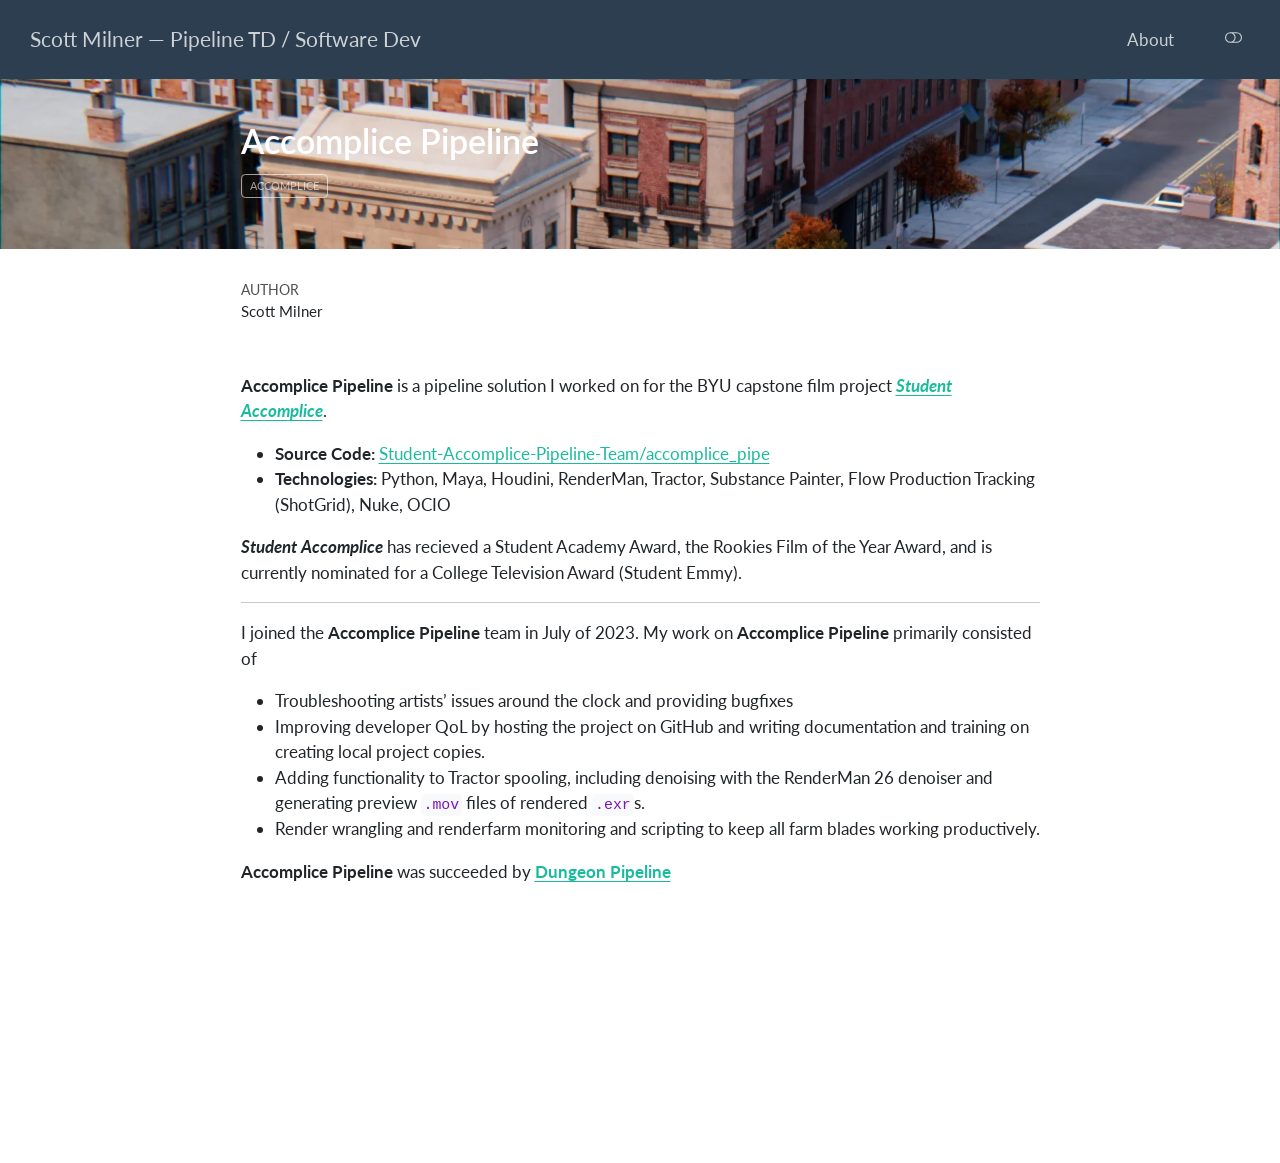
==== code-projects/accomplice-pipeline/index.html @ 0cfc25c5 "Built site for gh-pages" ====
<!DOCTYPE html>
<html xmlns="http://www.w3.org/1999/xhtml" lang="en" xml:lang="en"><head>

<meta charset="utf-8">
<meta name="generator" content="quarto-1.6.39">

<meta name="viewport" content="width=device-width, initial-scale=1.0, user-scalable=yes">

<meta name="author" content="Scott Milner">

<title>Accomplice Pipeline – Scott Milner — Pipeline TD / Software Dev</title>
<style>
code{white-space: pre-wrap;}
span.smallcaps{font-variant: small-caps;}
div.columns{display: flex; gap: min(4vw, 1.5em);}
div.column{flex: auto; overflow-x: auto;}
div.hanging-indent{margin-left: 1.5em; text-indent: -1.5em;}
ul.task-list{list-style: none;}
ul.task-list li input[type="checkbox"] {
  width: 0.8em;
  margin: 0 0.8em 0.2em -1em; /* quarto-specific, see https://github.com/quarto-dev/quarto-cli/issues/4556 */ 
  vertical-align: middle;
}
</style>


<script src="../../site_libs/quarto-nav/quarto-nav.js"></script>
<script src="../../site_libs/quarto-nav/headroom.min.js"></script>
<script src="../../site_libs/clipboard/clipboard.min.js"></script>
<script src="../../site_libs/quarto-search/autocomplete.umd.js"></script>
<script src="../../site_libs/quarto-search/fuse.min.js"></script>
<script src="../../site_libs/quarto-search/quarto-search.js"></script>
<meta name="quarto:offset" content="../../">
<script src="../../site_libs/quarto-html/quarto.js"></script>
<script src="../../site_libs/quarto-html/popper.min.js"></script>
<script src="../../site_libs/quarto-html/tippy.umd.min.js"></script>
<script src="../../site_libs/quarto-html/anchor.min.js"></script>
<link href="../../site_libs/quarto-html/tippy.css" rel="stylesheet">
<link href="../../site_libs/quarto-html/quarto-syntax-highlighting-e26003cea8cd680ca0c55a263523d882.css" rel="stylesheet" class="quarto-color-scheme" id="quarto-text-highlighting-styles">
<link href="../../site_libs/quarto-html/quarto-syntax-highlighting-dark-d166b450ba5a8e9f7a0ab969bf6592c1.css" rel="prefetch" class="quarto-color-scheme quarto-color-alternate" id="quarto-text-highlighting-styles">
<script src="../../site_libs/bootstrap/bootstrap.min.js"></script>
<link href="../../site_libs/bootstrap/bootstrap-icons.css" rel="stylesheet">
<link href="../../site_libs/bootstrap/bootstrap-41afc036f4045670d8a63ab41900e02e.min.css" rel="stylesheet" append-hash="true" class="quarto-color-scheme" id="quarto-bootstrap" data-mode="light">
<link href="../../site_libs/bootstrap/bootstrap-dark-a040cd6abc73b98b2f4c673569425434.min.css" rel="prefetch" append-hash="true" class="quarto-color-scheme quarto-color-alternate" id="quarto-bootstrap" data-mode="dark">
<link href="../../site_libs/quarto-contrib/fontawesome6-1.2.0/all.min.css" rel="stylesheet">
<link href="../../site_libs/quarto-contrib/fontawesome6-1.2.0/latex-fontsize.css" rel="stylesheet">
<script id="quarto-search-options" type="application/json">{
  "location": "navbar",
  "copy-button": false,
  "collapse-after": 3,
  "panel-placement": "end",
  "type": "overlay",
  "limit": 50,
  "keyboard-shortcut": [
    "f",
    "/",
    "s"
  ],
  "show-item-context": false,
  "language": {
    "search-no-results-text": "No results",
    "search-matching-documents-text": "matching documents",
    "search-copy-link-title": "Copy link to search",
    "search-hide-matches-text": "Hide additional matches",
    "search-more-match-text": "more match in this document",
    "search-more-matches-text": "more matches in this document",
    "search-clear-button-title": "Clear",
    "search-text-placeholder": "",
    "search-detached-cancel-button-title": "Cancel",
    "search-submit-button-title": "Submit",
    "search-label": "Search"
  }
}</script>
<style>

      .quarto-title-block .quarto-title-banner {
        background-image: url(banner.jpg);
background-size: cover;
      }
</style>
<style>
  .quarto-title-banner, .quarto-title-banner h1.title {
      color: #ffffff;
  }
</style>


<link rel="stylesheet" href="../../styles.css">
<meta property="og:title" content="Accomplice Pipeline – Scott Milner — Pipeline TD / Software Dev">
<meta property="og:description" content="">
<meta property="og:image" content="https://scottdmilner.github.io/code-projects/accomplice-pipeline/banner.jpg">
<meta property="og:site_name" content="Scott Milner — Pipeline TD / Software Dev">
<meta property="og:locale" content="en_US">
</head>

<body class="nav-fixed fullcontent">

<div id="quarto-search-results"></div>
  <header id="quarto-header" class="headroom fixed-top quarto-banner">
    <nav class="navbar navbar-expand-lg " data-bs-theme="dark">
      <div class="navbar-container container-fluid">
      <div class="navbar-brand-container mx-auto">
    <a class="navbar-brand" href="../../index.html">
    <span class="navbar-title">Scott Milner — Pipeline TD / Software Dev</span>
    </a>
  </div>
            <div id="quarto-search" class="" title="Search"></div>
          <button class="navbar-toggler" type="button" data-bs-toggle="collapse" data-bs-target="#navbarCollapse" aria-controls="navbarCollapse" role="menu" aria-expanded="false" aria-label="Toggle navigation" onclick="if (window.quartoToggleHeadroom) { window.quartoToggleHeadroom(); }">
  <span class="navbar-toggler-icon"></span>
</button>
          <div class="collapse navbar-collapse" id="navbarCollapse">
            <ul class="navbar-nav navbar-nav-scroll ms-auto">
  <li class="nav-item">
    <a class="nav-link" href="../../about.html"> 
<span class="menu-text">About</span></a>
  </li>  
  <li class="nav-item compact">
    <a class="nav-link" href="https://github.com/scottdmilner"> <i class="bi bi-github" role="img">
</i> 
<span class="menu-text"></span></a>
  </li>  
  <li class="nav-item compact">
    <a class="nav-link" href="https://linkedin.com/in/sdmilner"> <i class="bi bi-linkedin" role="img">
</i> 
<span class="menu-text"></span></a>
  </li>  
</ul>
          </div> <!-- /navcollapse -->
            <div class="quarto-navbar-tools">
  <a href="" class="quarto-color-scheme-toggle quarto-navigation-tool  px-1" onclick="window.quartoToggleColorScheme(); return false;" title="Toggle dark mode"><i class="bi"></i></a>
</div>
      </div> <!-- /container-fluid -->
    </nav>
</header>
<!-- content -->
<header id="title-block-header" class="quarto-title-block default page-columns page-full">
  <div class="quarto-title-banner page-columns page-full">
    <div class="quarto-title column-body">
      <h1 class="title">Accomplice Pipeline</h1>
                                <div class="quarto-categories">
                <div class="quarto-category">accomplice</div>
              </div>
                  </div>
  </div>
    
  
  <div class="quarto-title-meta">

      <div>
      <div class="quarto-title-meta-heading">Author</div>
      <div class="quarto-title-meta-contents">
               <p>Scott Milner </p>
            </div>
    </div>
      
    
      
    </div>
    
  
  </header><div id="quarto-content" class="quarto-container page-columns page-rows-contents page-layout-article page-navbar">
<!-- sidebar -->
<!-- margin-sidebar -->
    
<!-- main -->
<main class="content quarto-banner-title-block" id="quarto-document-content">





<p><strong>Accomplice Pipeline</strong> is a pipeline solution I worked on for the BYU capstone film project <a href="../../projects/accomplice"><strong><em>Student Accomplice</em></strong></a>.</p>
<ul>
<li><strong>Source Code:</strong> <a href="https://github.com/Student-Accomplice-Pipeline-Team/accomplice_pipe">Student-Accomplice-Pipeline-Team/accomplice_pipe</a></li>
<li><strong>Technologies:</strong> Python, Maya, Houdini, RenderMan, Tractor, Substance Painter, Flow Production Tracking (ShotGrid), Nuke, OCIO</li>
</ul>
<p><strong><em>Student Accomplice</em></strong> has recieved a Student Academy Award, the Rookies Film of the Year Award, and is currently nominated for a College Television Award (Student Emmy).</p>
<hr>
<p>I joined the <strong>Accomplice Pipeline</strong> team in July of 2023. My work on <strong>Accomplice Pipeline</strong> primarily consisted of</p>
<ul>
<li>Troubleshooting artists’ issues around the clock and providing bugfixes</li>
<li>Improving developer QoL by hosting the project on GitHub and writing documentation and training on creating local project copies.</li>
<li>Adding functionality to Tractor spooling, including denoising with the RenderMan 26 denoiser and generating preview <code>.mov</code> files of rendered <code>.exr</code>s.</li>
<li>Render wrangling and renderfarm monitoring and scripting to keep all farm blades working productively.</li>
</ul>
<p><strong>Accomplice Pipeline</strong> was succeeded by <a href="../../code-projects/dungeon-pipeline"><strong>Dungeon Pipeline</strong></a></p>



</main> <!-- /main -->
<script id="quarto-html-after-body" type="application/javascript">
window.document.addEventListener("DOMContentLoaded", function (event) {
  const toggleBodyColorMode = (bsSheetEl) => {
    const mode = bsSheetEl.getAttribute("data-mode");
    const bodyEl = window.document.querySelector("body");
    if (mode === "dark") {
      bodyEl.classList.add("quarto-dark");
      bodyEl.classList.remove("quarto-light");
    } else {
      bodyEl.classList.add("quarto-light");
      bodyEl.classList.remove("quarto-dark");
    }
  }
  const toggleBodyColorPrimary = () => {
    const bsSheetEl = window.document.querySelector("link#quarto-bootstrap");
    if (bsSheetEl) {
      toggleBodyColorMode(bsSheetEl);
    }
  }
  toggleBodyColorPrimary();  
  const disableStylesheet = (stylesheets) => {
    for (let i=0; i < stylesheets.length; i++) {
      const stylesheet = stylesheets[i];
      stylesheet.rel = 'prefetch';
    }
  }
  const enableStylesheet = (stylesheets) => {
    for (let i=0; i < stylesheets.length; i++) {
      const stylesheet = stylesheets[i];
      stylesheet.rel = 'stylesheet';
    }
  }
  const manageTransitions = (selector, allowTransitions) => {
    const els = window.document.querySelectorAll(selector);
    for (let i=0; i < els.length; i++) {
      const el = els[i];
      if (allowTransitions) {
        el.classList.remove('notransition');
      } else {
        el.classList.add('notransition');
      }
    }
  }
  const toggleGiscusIfUsed = (isAlternate, darkModeDefault) => {
    const baseTheme = document.querySelector('#giscus-base-theme')?.value ?? 'light';
    const alternateTheme = document.querySelector('#giscus-alt-theme')?.value ?? 'dark';
    let newTheme = '';
    if(darkModeDefault) {
      newTheme = isAlternate ? baseTheme : alternateTheme;
    } else {
      newTheme = isAlternate ? alternateTheme : baseTheme;
    }
    const changeGiscusTheme = () => {
      // From: https://github.com/giscus/giscus/issues/336
      const sendMessage = (message) => {
        const iframe = document.querySelector('iframe.giscus-frame');
        if (!iframe) return;
        iframe.contentWindow.postMessage({ giscus: message }, 'https://giscus.app');
      }
      sendMessage({
        setConfig: {
          theme: newTheme
        }
      });
    }
    const isGiscussLoaded = window.document.querySelector('iframe.giscus-frame') !== null;
    if (isGiscussLoaded) {
      changeGiscusTheme();
    }
  }
  const toggleColorMode = (alternate) => {
    // Switch the stylesheets
    const alternateStylesheets = window.document.querySelectorAll('link.quarto-color-scheme.quarto-color-alternate');
    manageTransitions('#quarto-margin-sidebar .nav-link', false);
    if (alternate) {
      enableStylesheet(alternateStylesheets);
      for (const sheetNode of alternateStylesheets) {
        if (sheetNode.id === "quarto-bootstrap") {
          toggleBodyColorMode(sheetNode);
        }
      }
    } else {
      disableStylesheet(alternateStylesheets);
      toggleBodyColorPrimary();
    }
    manageTransitions('#quarto-margin-sidebar .nav-link', true);
    // Switch the toggles
    const toggles = window.document.querySelectorAll('.quarto-color-scheme-toggle');
    for (let i=0; i < toggles.length; i++) {
      const toggle = toggles[i];
      if (toggle) {
        if (alternate) {
          toggle.classList.add("alternate");     
        } else {
          toggle.classList.remove("alternate");
        }
      }
    }
    // Hack to workaround the fact that safari doesn't
    // properly recolor the scrollbar when toggling (#1455)
    if (navigator.userAgent.indexOf('Safari') > 0 && navigator.userAgent.indexOf('Chrome') == -1) {
      manageTransitions("body", false);
      window.scrollTo(0, 1);
      setTimeout(() => {
        window.scrollTo(0, 0);
        manageTransitions("body", true);
      }, 40);  
    }
  }
  const isFileUrl = () => { 
    return window.location.protocol === 'file:';
  }
  const hasAlternateSentinel = () => {  
    let styleSentinel = getColorSchemeSentinel();
    if (styleSentinel !== null) {
      return styleSentinel === "alternate";
    } else {
      return false;
    }
  }
  const setStyleSentinel = (alternate) => {
    const value = alternate ? "alternate" : "default";
    if (!isFileUrl()) {
      window.localStorage.setItem("quarto-color-scheme", value);
    } else {
      localAlternateSentinel = value;
    }
  }
  const getColorSchemeSentinel = () => {
    if (!isFileUrl()) {
      const storageValue = window.localStorage.getItem("quarto-color-scheme");
      return storageValue != null ? storageValue : localAlternateSentinel;
    } else {
      return localAlternateSentinel;
    }
  }
  const darkModeDefault = false;
  let localAlternateSentinel = darkModeDefault ? 'alternate' : 'default';
  // Dark / light mode switch
  window.quartoToggleColorScheme = () => {
    // Read the current dark / light value 
    let toAlternate = !hasAlternateSentinel();
    toggleColorMode(toAlternate);
    setStyleSentinel(toAlternate);
    toggleGiscusIfUsed(toAlternate, darkModeDefault);
  };
  // Ensure there is a toggle, if there isn't float one in the top right
  if (window.document.querySelector('.quarto-color-scheme-toggle') === null) {
    const a = window.document.createElement('a');
    a.classList.add('top-right');
    a.classList.add('quarto-color-scheme-toggle');
    a.href = "";
    a.onclick = function() { try { window.quartoToggleColorScheme(); } catch {} return false; };
    const i = window.document.createElement("i");
    i.classList.add('bi');
    a.appendChild(i);
    window.document.body.appendChild(a);
  }
  // Switch to dark mode if need be
  if (hasAlternateSentinel()) {
    toggleColorMode(true);
  } else {
    toggleColorMode(false);
  }
  const icon = "";
  const anchorJS = new window.AnchorJS();
  anchorJS.options = {
    placement: 'right',
    icon: icon
  };
  anchorJS.add('.anchored');
  const isCodeAnnotation = (el) => {
    for (const clz of el.classList) {
      if (clz.startsWith('code-annotation-')) {                     
        return true;
      }
    }
    return false;
  }
  const onCopySuccess = function(e) {
    // button target
    const button = e.trigger;
    // don't keep focus
    button.blur();
    // flash "checked"
    button.classList.add('code-copy-button-checked');
    var currentTitle = button.getAttribute("title");
    button.setAttribute("title", "Copied!");
    let tooltip;
    if (window.bootstrap) {
      button.setAttribute("data-bs-toggle", "tooltip");
      button.setAttribute("data-bs-placement", "left");
      button.setAttribute("data-bs-title", "Copied!");
      tooltip = new bootstrap.Tooltip(button, 
        { trigger: "manual", 
          customClass: "code-copy-button-tooltip",
          offset: [0, -8]});
      tooltip.show();    
    }
    setTimeout(function() {
      if (tooltip) {
        tooltip.hide();
        button.removeAttribute("data-bs-title");
        button.removeAttribute("data-bs-toggle");
        button.removeAttribute("data-bs-placement");
      }
      button.setAttribute("title", currentTitle);
      button.classList.remove('code-copy-button-checked');
    }, 1000);
    // clear code selection
    e.clearSelection();
  }
  const getTextToCopy = function(trigger) {
      const codeEl = trigger.previousElementSibling.cloneNode(true);
      for (const childEl of codeEl.children) {
        if (isCodeAnnotation(childEl)) {
          childEl.remove();
        }
      }
      return codeEl.innerText;
  }
  const clipboard = new window.ClipboardJS('.code-copy-button:not([data-in-quarto-modal])', {
    text: getTextToCopy
  });
  clipboard.on('success', onCopySuccess);
  if (window.document.getElementById('quarto-embedded-source-code-modal')) {
    const clipboardModal = new window.ClipboardJS('.code-copy-button[data-in-quarto-modal]', {
      text: getTextToCopy,
      container: window.document.getElementById('quarto-embedded-source-code-modal')
    });
    clipboardModal.on('success', onCopySuccess);
  }
    var localhostRegex = new RegExp(/^(?:http|https):\/\/localhost\:?[0-9]*\//);
    var mailtoRegex = new RegExp(/^mailto:/);
      var filterRegex = new RegExp("https:\/\/scottdmilner\.github\.io\/");
    var isInternal = (href) => {
        return filterRegex.test(href) || localhostRegex.test(href) || mailtoRegex.test(href);
    }
    // Inspect non-navigation links and adorn them if external
 	var links = window.document.querySelectorAll('a[href]:not(.nav-link):not(.navbar-brand):not(.toc-action):not(.sidebar-link):not(.sidebar-item-toggle):not(.pagination-link):not(.no-external):not([aria-hidden]):not(.dropdown-item):not(.quarto-navigation-tool):not(.about-link)');
    for (var i=0; i<links.length; i++) {
      const link = links[i];
      if (!isInternal(link.href)) {
        // undo the damage that might have been done by quarto-nav.js in the case of
        // links that we want to consider external
        if (link.dataset.originalHref !== undefined) {
          link.href = link.dataset.originalHref;
        }
      }
    }
  function tippyHover(el, contentFn, onTriggerFn, onUntriggerFn) {
    const config = {
      allowHTML: true,
      maxWidth: 500,
      delay: 100,
      arrow: false,
      appendTo: function(el) {
          return el.parentElement;
      },
      interactive: true,
      interactiveBorder: 10,
      theme: 'quarto',
      placement: 'bottom-start',
    };
    if (contentFn) {
      config.content = contentFn;
    }
    if (onTriggerFn) {
      config.onTrigger = onTriggerFn;
    }
    if (onUntriggerFn) {
      config.onUntrigger = onUntriggerFn;
    }
    window.tippy(el, config); 
  }
  const noterefs = window.document.querySelectorAll('a[role="doc-noteref"]');
  for (var i=0; i<noterefs.length; i++) {
    const ref = noterefs[i];
    tippyHover(ref, function() {
      // use id or data attribute instead here
      let href = ref.getAttribute('data-footnote-href') || ref.getAttribute('href');
      try { href = new URL(href).hash; } catch {}
      const id = href.replace(/^#\/?/, "");
      const note = window.document.getElementById(id);
      if (note) {
        return note.innerHTML;
      } else {
        return "";
      }
    });
  }
  const xrefs = window.document.querySelectorAll('a.quarto-xref');
  const processXRef = (id, note) => {
    // Strip column container classes
    const stripColumnClz = (el) => {
      el.classList.remove("page-full", "page-columns");
      if (el.children) {
        for (const child of el.children) {
          stripColumnClz(child);
        }
      }
    }
    stripColumnClz(note)
    if (id === null || id.startsWith('sec-')) {
      // Special case sections, only their first couple elements
      const container = document.createElement("div");
      if (note.children && note.children.length > 2) {
        container.appendChild(note.children[0].cloneNode(true));
        for (let i = 1; i < note.children.length; i++) {
          const child = note.children[i];
          if (child.tagName === "P" && child.innerText === "") {
            continue;
          } else {
            container.appendChild(child.cloneNode(true));
            break;
          }
        }
        if (window.Quarto?.typesetMath) {
          window.Quarto.typesetMath(container);
        }
        return container.innerHTML
      } else {
        if (window.Quarto?.typesetMath) {
          window.Quarto.typesetMath(note);
        }
        return note.innerHTML;
      }
    } else {
      // Remove any anchor links if they are present
      const anchorLink = note.querySelector('a.anchorjs-link');
      if (anchorLink) {
        anchorLink.remove();
      }
      if (window.Quarto?.typesetMath) {
        window.Quarto.typesetMath(note);
      }
      if (note.classList.contains("callout")) {
        return note.outerHTML;
      } else {
        return note.innerHTML;
      }
    }
  }
  for (var i=0; i<xrefs.length; i++) {
    const xref = xrefs[i];
    tippyHover(xref, undefined, function(instance) {
      instance.disable();
      let url = xref.getAttribute('href');
      let hash = undefined; 
      if (url.startsWith('#')) {
        hash = url;
      } else {
        try { hash = new URL(url).hash; } catch {}
      }
      if (hash) {
        const id = hash.replace(/^#\/?/, "");
        const note = window.document.getElementById(id);
        if (note !== null) {
          try {
            const html = processXRef(id, note.cloneNode(true));
            instance.setContent(html);
          } finally {
            instance.enable();
            instance.show();
          }
        } else {
          // See if we can fetch this
          fetch(url.split('#')[0])
          .then(res => res.text())
          .then(html => {
            const parser = new DOMParser();
            const htmlDoc = parser.parseFromString(html, "text/html");
            const note = htmlDoc.getElementById(id);
            if (note !== null) {
              const html = processXRef(id, note);
              instance.setContent(html);
            } 
          }).finally(() => {
            instance.enable();
            instance.show();
          });
        }
      } else {
        // See if we can fetch a full url (with no hash to target)
        // This is a special case and we should probably do some content thinning / targeting
        fetch(url)
        .then(res => res.text())
        .then(html => {
          const parser = new DOMParser();
          const htmlDoc = parser.parseFromString(html, "text/html");
          const note = htmlDoc.querySelector('main.content');
          if (note !== null) {
            // This should only happen for chapter cross references
            // (since there is no id in the URL)
            // remove the first header
            if (note.children.length > 0 && note.children[0].tagName === "HEADER") {
              note.children[0].remove();
            }
            const html = processXRef(null, note);
            instance.setContent(html);
          } 
        }).finally(() => {
          instance.enable();
          instance.show();
        });
      }
    }, function(instance) {
    });
  }
      let selectedAnnoteEl;
      const selectorForAnnotation = ( cell, annotation) => {
        let cellAttr = 'data-code-cell="' + cell + '"';
        let lineAttr = 'data-code-annotation="' +  annotation + '"';
        const selector = 'span[' + cellAttr + '][' + lineAttr + ']';
        return selector;
      }
      const selectCodeLines = (annoteEl) => {
        const doc = window.document;
        const targetCell = annoteEl.getAttribute("data-target-cell");
        const targetAnnotation = annoteEl.getAttribute("data-target-annotation");
        const annoteSpan = window.document.querySelector(selectorForAnnotation(targetCell, targetAnnotation));
        const lines = annoteSpan.getAttribute("data-code-lines").split(",");
        const lineIds = lines.map((line) => {
          return targetCell + "-" + line;
        })
        let top = null;
        let height = null;
        let parent = null;
        if (lineIds.length > 0) {
            //compute the position of the single el (top and bottom and make a div)
            const el = window.document.getElementById(lineIds[0]);
            top = el.offsetTop;
            height = el.offsetHeight;
            parent = el.parentElement.parentElement;
          if (lineIds.length > 1) {
            const lastEl = window.document.getElementById(lineIds[lineIds.length - 1]);
            const bottom = lastEl.offsetTop + lastEl.offsetHeight;
            height = bottom - top;
          }
          if (top !== null && height !== null && parent !== null) {
            // cook up a div (if necessary) and position it 
            let div = window.document.getElementById("code-annotation-line-highlight");
            if (div === null) {
              div = window.document.createElement("div");
              div.setAttribute("id", "code-annotation-line-highlight");
              div.style.position = 'absolute';
              parent.appendChild(div);
            }
            div.style.top = top - 2 + "px";
            div.style.height = height + 4 + "px";
            div.style.left = 0;
            let gutterDiv = window.document.getElementById("code-annotation-line-highlight-gutter");
            if (gutterDiv === null) {
              gutterDiv = window.document.createElement("div");
              gutterDiv.setAttribute("id", "code-annotation-line-highlight-gutter");
              gutterDiv.style.position = 'absolute';
              const codeCell = window.document.getElementById(targetCell);
              const gutter = codeCell.querySelector('.code-annotation-gutter');
              gutter.appendChild(gutterDiv);
            }
            gutterDiv.style.top = top - 2 + "px";
            gutterDiv.style.height = height + 4 + "px";
          }
          selectedAnnoteEl = annoteEl;
        }
      };
      const unselectCodeLines = () => {
        const elementsIds = ["code-annotation-line-highlight", "code-annotation-line-highlight-gutter"];
        elementsIds.forEach((elId) => {
          const div = window.document.getElementById(elId);
          if (div) {
            div.remove();
          }
        });
        selectedAnnoteEl = undefined;
      };
        // Handle positioning of the toggle
    window.addEventListener(
      "resize",
      throttle(() => {
        elRect = undefined;
        if (selectedAnnoteEl) {
          selectCodeLines(selectedAnnoteEl);
        }
      }, 10)
    );
    function throttle(fn, ms) {
    let throttle = false;
    let timer;
      return (...args) => {
        if(!throttle) { // first call gets through
            fn.apply(this, args);
            throttle = true;
        } else { // all the others get throttled
            if(timer) clearTimeout(timer); // cancel #2
            timer = setTimeout(() => {
              fn.apply(this, args);
              timer = throttle = false;
            }, ms);
        }
      };
    }
      // Attach click handler to the DT
      const annoteDls = window.document.querySelectorAll('dt[data-target-cell]');
      for (const annoteDlNode of annoteDls) {
        annoteDlNode.addEventListener('click', (event) => {
          const clickedEl = event.target;
          if (clickedEl !== selectedAnnoteEl) {
            unselectCodeLines();
            const activeEl = window.document.querySelector('dt[data-target-cell].code-annotation-active');
            if (activeEl) {
              activeEl.classList.remove('code-annotation-active');
            }
            selectCodeLines(clickedEl);
            clickedEl.classList.add('code-annotation-active');
          } else {
            // Unselect the line
            unselectCodeLines();
            clickedEl.classList.remove('code-annotation-active');
          }
        });
      }
  const findCites = (el) => {
    const parentEl = el.parentElement;
    if (parentEl) {
      const cites = parentEl.dataset.cites;
      if (cites) {
        return {
          el,
          cites: cites.split(' ')
        };
      } else {
        return findCites(el.parentElement)
      }
    } else {
      return undefined;
    }
  };
  var bibliorefs = window.document.querySelectorAll('a[role="doc-biblioref"]');
  for (var i=0; i<bibliorefs.length; i++) {
    const ref = bibliorefs[i];
    const citeInfo = findCites(ref);
    if (citeInfo) {
      tippyHover(citeInfo.el, function() {
        var popup = window.document.createElement('div');
        citeInfo.cites.forEach(function(cite) {
          var citeDiv = window.document.createElement('div');
          citeDiv.classList.add('hanging-indent');
          citeDiv.classList.add('csl-entry');
          var biblioDiv = window.document.getElementById('ref-' + cite);
          if (biblioDiv) {
            citeDiv.innerHTML = biblioDiv.innerHTML;
          }
          popup.appendChild(citeDiv);
        });
        return popup.innerHTML;
      });
    }
  }
});
</script>
</div> <!-- /content -->




</body></html>
---- site_libs/quarto-html/tippy.css ----
.tippy-box[data-animation=fade][data-state=hidden]{opacity:0}[data-tippy-root]{max-width:calc(100vw - 10px)}.tippy-box{position:relative;background-color:#333;color:#fff;border-radius:4px;font-size:14px;line-height:1.4;white-space:normal;outline:0;transition-property:transform,visibility,opacity}.tippy-box[data-placement^=top]>.tippy-arrow{bottom:0}.tippy-box[data-placement^=top]>.tippy-arrow:before{bottom:-7px;left:0;border-width:8px 8px 0;border-top-color:initial;transform-origin:center top}.tippy-box[data-placement^=bottom]>.tippy-arrow{top:0}.tippy-box[data-placement^=bottom]>.tippy-arrow:before{top:-7px;left:0;border-width:0 8px 8px;border-bottom-color:initial;transform-origin:center bottom}.tippy-box[data-placement^=left]>.tippy-arrow{right:0}.tippy-box[data-placement^=left]>.tippy-arrow:before{border-width:8px 0 8px 8px;border-left-color:initial;right:-7px;transform-origin:center left}.tippy-box[data-placement^=right]>.tippy-arrow{left:0}.tippy-box[data-placement^=right]>.tippy-arrow:before{left:-7px;border-width:8px 8px 8px 0;border-right-color:initial;transform-origin:center right}.tippy-box[data-inertia][data-state=visible]{transition-timing-function:cubic-bezier(.54,1.5,.38,1.11)}.tippy-arrow{width:16px;height:16px;color:#333}.tippy-arrow:before{content:"";position:absolute;border-color:transparent;border-style:solid}.tippy-content{position:relative;padding:5px 9px;z-index:1}
---- site_libs/quarto-html/quarto-syntax-highlighting-e26003cea8cd680ca0c55a263523d882.css ----
/* quarto syntax highlight colors */
:root {
  --quarto-hl-ot-color: #003B4F;
  --quarto-hl-at-color: #657422;
  --quarto-hl-ss-color: #20794D;
  --quarto-hl-an-color: #5E5E5E;
  --quarto-hl-fu-color: #4758AB;
  --quarto-hl-st-color: #20794D;
  --quarto-hl-cf-color: #003B4F;
  --quarto-hl-op-color: #5E5E5E;
  --quarto-hl-er-color: #AD0000;
  --quarto-hl-bn-color: #AD0000;
  --quarto-hl-al-color: #AD0000;
  --quarto-hl-va-color: #111111;
  --quarto-hl-bu-color: inherit;
  --quarto-hl-ex-color: inherit;
  --quarto-hl-pp-color: #AD0000;
  --quarto-hl-in-color: #5E5E5E;
  --quarto-hl-vs-color: #20794D;
  --quarto-hl-wa-color: #5E5E5E;
  --quarto-hl-do-color: #5E5E5E;
  --quarto-hl-im-color: #00769E;
  --quarto-hl-ch-color: #20794D;
  --quarto-hl-dt-color: #AD0000;
  --quarto-hl-fl-color: #AD0000;
  --quarto-hl-co-color: #5E5E5E;
  --quarto-hl-cv-color: #5E5E5E;
  --quarto-hl-cn-color: #8f5902;
  --quarto-hl-sc-color: #5E5E5E;
  --quarto-hl-dv-color: #AD0000;
  --quarto-hl-kw-color: #003B4F;
}

/* other quarto variables */
:root {
  --quarto-font-monospace: SFMono-Regular, Menlo, Monaco, Consolas, "Liberation Mono", "Courier New", monospace;
}

pre > code.sourceCode > span {
  color: #003B4F;
}

code span {
  color: #003B4F;
}

code.sourceCode > span {
  color: #003B4F;
}

div.sourceCode,
div.sourceCode pre.sourceCode {
  color: #003B4F;
}

code span.ot {
  color: #003B4F;
  font-style: inherit;
}

code span.at {
  color: #657422;
  font-style: inherit;
}

code span.ss {
  color: #20794D;
  font-style: inherit;
}

code span.an {
  color: #5E5E5E;
  font-style: inherit;
}

code span.fu {
  color: #4758AB;
  font-style: inherit;
}

code span.st {
  color: #20794D;
  font-style: inherit;
}

code span.cf {
  color: #003B4F;
  font-weight: bold;
  font-style: inherit;
}

code span.op {
  color: #5E5E5E;
  font-style: inherit;
}

code span.er {
  color: #AD0000;
  font-style: inherit;
}

code span.bn {
  color: #AD0000;
  font-style: inherit;
}

code span.al {
  color: #AD0000;
  font-style: inherit;
}

code span.va {
  color: #111111;
  font-style: inherit;
}

code span.bu {
  font-style: inherit;
}

code span.ex {
  font-style: inherit;
}

code span.pp {
  color: #AD0000;
  font-style: inherit;
}

code span.in {
  color: #5E5E5E;
  font-style: inherit;
}

code span.vs {
  color: #20794D;
  font-style: inherit;
}

code span.wa {
  color: #5E5E5E;
  font-style: italic;
}

code span.do {
  color: #5E5E5E;
  font-style: italic;
}

code span.im {
  color: #00769E;
  font-style: inherit;
}

code span.ch {
  color: #20794D;
  font-style: inherit;
}

code span.dt {
  color: #AD0000;
  font-style: inherit;
}

code span.fl {
  color: #AD0000;
  font-style: inherit;
}

code span.co {
  color: #5E5E5E;
  font-style: inherit;
}

code span.cv {
  color: #5E5E5E;
  font-style: italic;
}

code span.cn {
  color: #8f5902;
  font-style: inherit;
}

code span.sc {
  color: #5E5E5E;
  font-style: inherit;
}

code span.dv {
  color: #AD0000;
  font-style: inherit;
}

code span.kw {
  color: #003B4F;
  font-weight: bold;
  font-style: inherit;
}

.prevent-inlining {
  content: "</";
}

/*# sourceMappingURL=e90e9ab646ea9b1aaa61e089606e0f97.css.map */
---- site_libs/quarto-html/quarto-syntax-highlighting-dark-d166b450ba5a8e9f7a0ab969bf6592c1.css ----
/* quarto syntax highlight colors */
:root {
  --quarto-hl-al-color: #f07178;
  --quarto-hl-an-color: #d4d0ab;
  --quarto-hl-at-color: #00e0e0;
  --quarto-hl-bn-color: #d4d0ab;
  --quarto-hl-bu-color: #abe338;
  --quarto-hl-ch-color: #abe338;
  --quarto-hl-co-color: #f8f8f2;
  --quarto-hl-cv-color: #ffd700;
  --quarto-hl-cn-color: #ffd700;
  --quarto-hl-cf-color: #ffa07a;
  --quarto-hl-dt-color: #ffa07a;
  --quarto-hl-dv-color: #d4d0ab;
  --quarto-hl-do-color: #f8f8f2;
  --quarto-hl-er-color: #f07178;
  --quarto-hl-ex-color: #00e0e0;
  --quarto-hl-fl-color: #d4d0ab;
  --quarto-hl-fu-color: #ffa07a;
  --quarto-hl-im-color: #abe338;
  --quarto-hl-in-color: #d4d0ab;
  --quarto-hl-kw-color: #ffa07a;
  --quarto-hl-op-color: #ffa07a;
  --quarto-hl-ot-color: #00e0e0;
  --quarto-hl-pp-color: #dcc6e0;
  --quarto-hl-re-color: #00e0e0;
  --quarto-hl-sc-color: #abe338;
  --quarto-hl-ss-color: #abe338;
  --quarto-hl-st-color: #abe338;
  --quarto-hl-va-color: #00e0e0;
  --quarto-hl-vs-color: #abe338;
  --quarto-hl-wa-color: #dcc6e0;
}

/* other quarto variables */
:root {
  --quarto-font-monospace: SFMono-Regular, Menlo, Monaco, Consolas, "Liberation Mono", "Courier New", monospace;
}

code span.al {
  background-color: #2a0f15;
  font-weight: bold;
  color: #f07178;
}

code span.an {
  color: #d4d0ab;
}

code span.at {
  color: #00e0e0;
}

code span.bn {
  color: #d4d0ab;
}

code span.bu {
  color: #abe338;
}

code span.ch {
  color: #abe338;
}

code span.co {
  font-style: italic;
  color: #f8f8f2;
}

code span.cv {
  color: #ffd700;
}

code span.cn {
  color: #ffd700;
}

code span.cf {
  font-weight: bold;
  color: #ffa07a;
}

code span.dt {
  color: #ffa07a;
}

code span.dv {
  color: #d4d0ab;
}

code span.do {
  color: #f8f8f2;
}

code span.er {
  color: #f07178;
  text-decoration: underline;
}

code span.ex {
  font-weight: bold;
  color: #00e0e0;
}

code span.fl {
  color: #d4d0ab;
}

code span.fu {
  color: #ffa07a;
}

code span.im {
  color: #abe338;
}

code span.in {
  color: #d4d0ab;
}

code span.kw {
  font-weight: bold;
  color: #ffa07a;
}

pre > code.sourceCode > span {
  color: #f8f8f2;
}

code span {
  color: #f8f8f2;
}

code.sourceCode > span {
  color: #f8f8f2;
}

div.sourceCode,
div.sourceCode pre.sourceCode {
  color: #f8f8f2;
}

code span.op {
  color: #ffa07a;
}

code span.ot {
  color: #00e0e0;
}

code span.pp {
  color: #dcc6e0;
}

code span.re {
  background-color: #f8f8f2;
  color: #00e0e0;
}

code span.sc {
  color: #abe338;
}

code span.ss {
  color: #abe338;
}

code span.st {
  color: #abe338;
}

code span.va {
  color: #00e0e0;
}

code span.vs {
  color: #abe338;
}

code span.wa {
  color: #dcc6e0;
}

.prevent-inlining {
  content: "</";
}

/*# sourceMappingURL=72bb05760472c1bb0bbb1d76e21bc2a0.css.map */
---- site_libs/quarto-contrib/fontawesome6-1.2.0/latex-fontsize.css ----
.fa-tiny {
  font-size: 0.5em;
}
.fa-scriptsize {
  font-size: 0.7em;
}
.fa-footnotesize {
  font-size: 0.8em;
}
.fa-small {
  font-size: 0.9em;
}
.fa-normalsize {
  font-size: 1em;
}
.fa-large {
  font-size: 1.2em;
}
.fa-Large {
  font-size: 1.5em;
}
.fa-LARGE {
  font-size: 1.75em;
}
.fa-huge {
  font-size: 2em;
}
.fa-Huge {
  font-size: 2.5em;
}
---- styles.css ----
/* css styles */
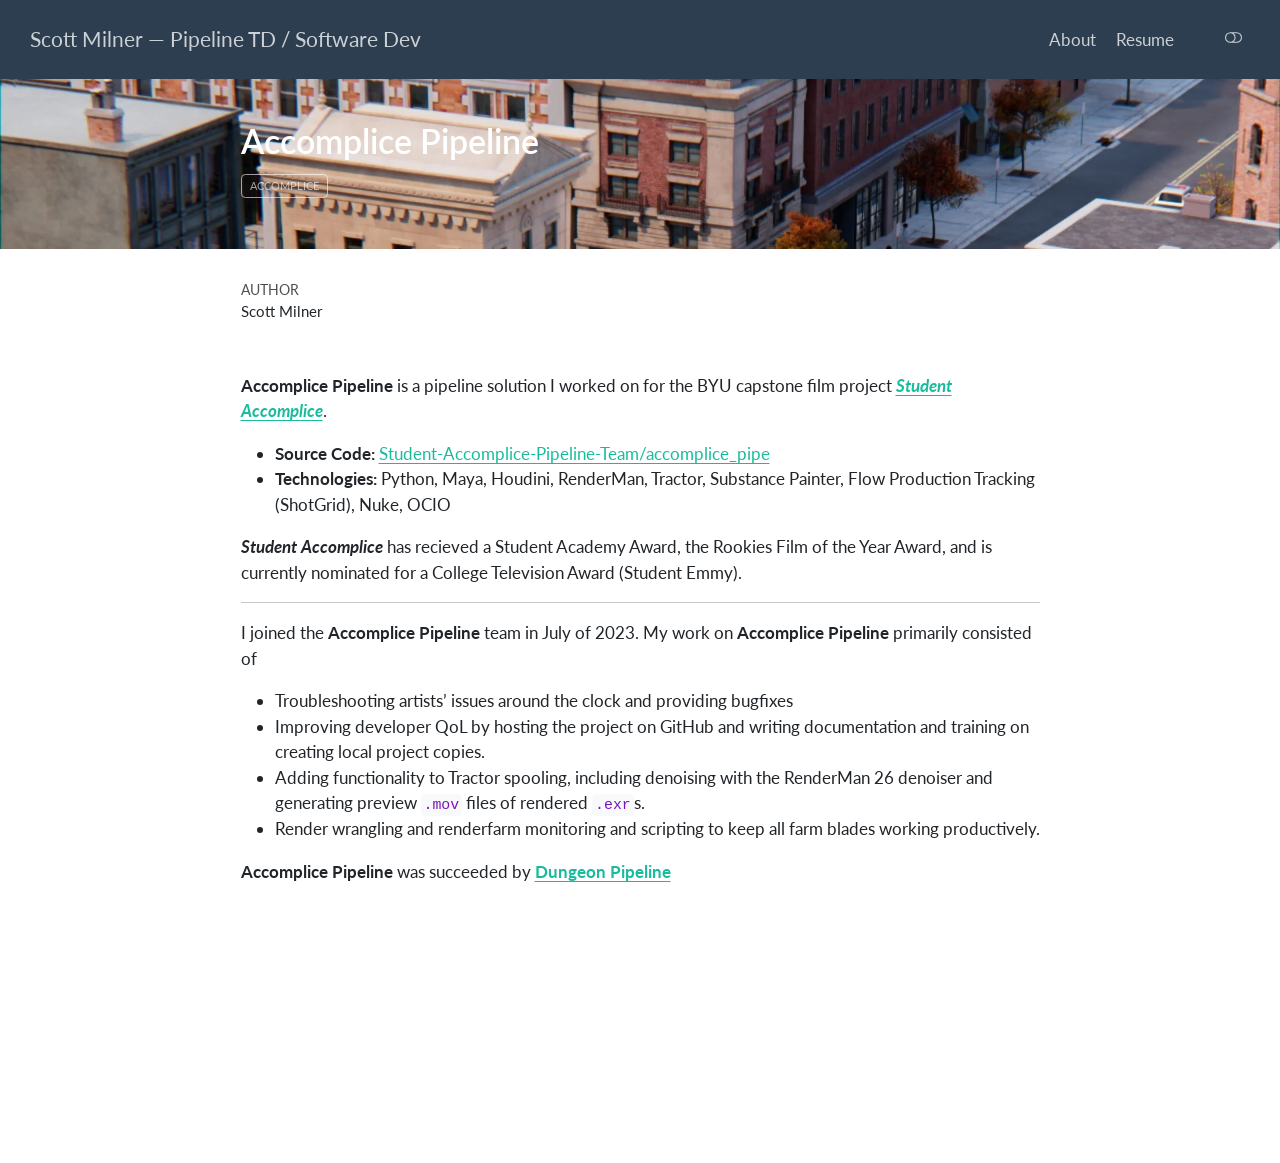
==== commit fcecb304: "Built site for gh-pages" ====
--- a/code-projects/accomplice-pipeline/index.html
+++ b/code-projects/accomplice-pipeline/index.html
@@ -2,7 +2,7 @@
 <html xmlns="http://www.w3.org/1999/xhtml" lang="en" xml:lang="en"><head>
 
 <meta charset="utf-8">
-<meta name="generator" content="quarto-1.6.39">
+<meta name="generator" content="quarto-1.7.6">
 
 <meta name="viewport" content="width=device-width, initial-scale=1.0, user-scalable=yes">
 
@@ -36,8 +36,8 @@
 <script src="../../site_libs/quarto-html/tippy.umd.min.js"></script>
 <script src="../../site_libs/quarto-html/anchor.min.js"></script>
 <link href="../../site_libs/quarto-html/tippy.css" rel="stylesheet">
-<link href="../../site_libs/quarto-html/quarto-syntax-highlighting-e26003cea8cd680ca0c55a263523d882.css" rel="stylesheet" class="quarto-color-scheme" id="quarto-text-highlighting-styles">
-<link href="../../site_libs/quarto-html/quarto-syntax-highlighting-dark-d166b450ba5a8e9f7a0ab969bf6592c1.css" rel="prefetch" class="quarto-color-scheme quarto-color-alternate" id="quarto-text-highlighting-styles">
+<link href="../../site_libs/quarto-html/quarto-syntax-highlighting-6c21014d9765ba549c6ebad95917e4d7.css" rel="stylesheet" class="quarto-color-scheme" id="quarto-text-highlighting-styles">
+<link href="../../site_libs/quarto-html/quarto-syntax-highlighting-dark-d0a9048d95e02c7ff9c82715fd5ddea4.css" rel="prefetch" class="quarto-color-scheme quarto-color-alternate" id="quarto-text-highlighting-styles">
 <script src="../../site_libs/bootstrap/bootstrap.min.js"></script>
 <link href="../../site_libs/bootstrap/bootstrap-icons.css" rel="stylesheet">
 <link href="../../site_libs/bootstrap/bootstrap-41afc036f4045670d8a63ab41900e02e.min.css" rel="stylesheet" append-hash="true" class="quarto-color-scheme" id="quarto-bootstrap" data-mode="light">
@@ -113,6 +113,10 @@
   <li class="nav-item">
     <a class="nav-link" href="../../about.html"> 
 <span class="menu-text">About</span></a>
+  </li>  
+  <li class="nav-item">
+    <a class="nav-link" href="../../files/SCOTT_MILNER_Resume.pdf"> 
+<span class="menu-text">Resume</span></a>
   </li>  
   <li class="nav-item compact">
     <a class="nav-link" href="https://github.com/scottdmilner"> <i class="bi bi-github" role="img">
--- a/site_libs/quarto-html/quarto-syntax-highlighting-6c21014d9765ba549c6ebad95917e4d7.css
+++ b/site_libs/quarto-html/quarto-syntax-highlighting-6c21014d9765ba549c6ebad95917e4d7.css
@@ -0,0 +1,205 @@
+/* quarto syntax highlight colors */
+:root {
+  --quarto-hl-ot-color: #003B4F;
+  --quarto-hl-at-color: #657422;
+  --quarto-hl-ss-color: #20794D;
+  --quarto-hl-an-color: #5E5E5E;
+  --quarto-hl-fu-color: #4758AB;
+  --quarto-hl-st-color: #20794D;
+  --quarto-hl-cf-color: #003B4F;
+  --quarto-hl-op-color: #5E5E5E;
+  --quarto-hl-er-color: #AD0000;
+  --quarto-hl-bn-color: #AD0000;
+  --quarto-hl-al-color: #AD0000;
+  --quarto-hl-va-color: #111111;
+  --quarto-hl-bu-color: inherit;
+  --quarto-hl-ex-color: inherit;
+  --quarto-hl-pp-color: #AD0000;
+  --quarto-hl-in-color: #5E5E5E;
+  --quarto-hl-vs-color: #20794D;
+  --quarto-hl-wa-color: #5E5E5E;
+  --quarto-hl-do-color: #5E5E5E;
+  --quarto-hl-im-color: #00769E;
+  --quarto-hl-ch-color: #20794D;
+  --quarto-hl-dt-color: #AD0000;
+  --quarto-hl-fl-color: #AD0000;
+  --quarto-hl-co-color: #5E5E5E;
+  --quarto-hl-cv-color: #5E5E5E;
+  --quarto-hl-cn-color: #8f5902;
+  --quarto-hl-sc-color: #5E5E5E;
+  --quarto-hl-dv-color: #AD0000;
+  --quarto-hl-kw-color: #003B4F;
+}
+
+/* other quarto variables */
+:root {
+  --quarto-font-monospace: SFMono-Regular, Menlo, Monaco, Consolas, "Liberation Mono", "Courier New", monospace;
+}
+
+pre > code.sourceCode > span {
+  color: #003B4F;
+}
+
+code span {
+  color: #003B4F;
+}
+
+code.sourceCode > span {
+  color: #003B4F;
+}
+
+div.sourceCode,
+div.sourceCode pre.sourceCode {
+  color: #003B4F;
+}
+
+code span.ot {
+  color: #003B4F;
+  font-style: inherit;
+}
+
+code span.at {
+  color: #657422;
+  font-style: inherit;
+}
+
+code span.ss {
+  color: #20794D;
+  font-style: inherit;
+}
+
+code span.an {
+  color: #5E5E5E;
+  font-style: inherit;
+}
+
+code span.fu {
+  color: #4758AB;
+  font-style: inherit;
+}
+
+code span.st {
+  color: #20794D;
+  font-style: inherit;
+}
+
+code span.cf {
+  color: #003B4F;
+  font-weight: bold;
+  font-style: inherit;
+}
+
+code span.op {
+  color: #5E5E5E;
+  font-style: inherit;
+}
+
+code span.er {
+  color: #AD0000;
+  font-style: inherit;
+}
+
+code span.bn {
+  color: #AD0000;
+  font-style: inherit;
+}
+
+code span.al {
+  color: #AD0000;
+  font-style: inherit;
+}
+
+code span.va {
+  color: #111111;
+  font-style: inherit;
+}
+
+code span.bu {
+  font-style: inherit;
+}
+
+code span.ex {
+  font-style: inherit;
+}
+
+code span.pp {
+  color: #AD0000;
+  font-style: inherit;
+}
+
+code span.in {
+  color: #5E5E5E;
+  font-style: inherit;
+}
+
+code span.vs {
+  color: #20794D;
+  font-style: inherit;
+}
+
+code span.wa {
+  color: #5E5E5E;
+  font-style: italic;
+}
+
+code span.do {
+  color: #5E5E5E;
+  font-style: italic;
+}
+
+code span.im {
+  color: #00769E;
+  font-style: inherit;
+}
+
+code span.ch {
+  color: #20794D;
+  font-style: inherit;
+}
+
+code span.dt {
+  color: #AD0000;
+  font-style: inherit;
+}
+
+code span.fl {
+  color: #AD0000;
+  font-style: inherit;
+}
+
+code span.co {
+  color: #5E5E5E;
+  font-style: inherit;
+}
+
+code span.cv {
+  color: #5E5E5E;
+  font-style: italic;
+}
+
+code span.cn {
+  color: #8f5902;
+  font-style: inherit;
+}
+
+code span.sc {
+  color: #5E5E5E;
+  font-style: inherit;
+}
+
+code span.dv {
+  color: #AD0000;
+  font-style: inherit;
+}
+
+code span.kw {
+  color: #003B4F;
+  font-weight: bold;
+  font-style: inherit;
+}
+
+.prevent-inlining {
+  content: "</";
+}
+
+/*# sourceMappingURL=f24e1b57de03fc625bc41b267b7007a2.css.map */
--- a/site_libs/quarto-html/quarto-syntax-highlighting-dark-d0a9048d95e02c7ff9c82715fd5ddea4.css
+++ b/site_libs/quarto-html/quarto-syntax-highlighting-dark-d0a9048d95e02c7ff9c82715fd5ddea4.css
@@ -0,0 +1,189 @@
+/* quarto syntax highlight colors */
+:root {
+  --quarto-hl-al-color: #f07178;
+  --quarto-hl-an-color: #d4d0ab;
+  --quarto-hl-at-color: #00e0e0;
+  --quarto-hl-bn-color: #d4d0ab;
+  --quarto-hl-bu-color: #abe338;
+  --quarto-hl-ch-color: #abe338;
+  --quarto-hl-co-color: #f8f8f2;
+  --quarto-hl-cv-color: #ffd700;
+  --quarto-hl-cn-color: #ffd700;
+  --quarto-hl-cf-color: #ffa07a;
+  --quarto-hl-dt-color: #ffa07a;
+  --quarto-hl-dv-color: #d4d0ab;
+  --quarto-hl-do-color: #f8f8f2;
+  --quarto-hl-er-color: #f07178;
+  --quarto-hl-ex-color: #00e0e0;
+  --quarto-hl-fl-color: #d4d0ab;
+  --quarto-hl-fu-color: #ffa07a;
+  --quarto-hl-im-color: #abe338;
+  --quarto-hl-in-color: #d4d0ab;
+  --quarto-hl-kw-color: #ffa07a;
+  --quarto-hl-op-color: #ffa07a;
+  --quarto-hl-ot-color: #00e0e0;
+  --quarto-hl-pp-color: #dcc6e0;
+  --quarto-hl-re-color: #00e0e0;
+  --quarto-hl-sc-color: #abe338;
+  --quarto-hl-ss-color: #abe338;
+  --quarto-hl-st-color: #abe338;
+  --quarto-hl-va-color: #00e0e0;
+  --quarto-hl-vs-color: #abe338;
+  --quarto-hl-wa-color: #dcc6e0;
+}
+
+/* other quarto variables */
+:root {
+  --quarto-font-monospace: SFMono-Regular, Menlo, Monaco, Consolas, "Liberation Mono", "Courier New", monospace;
+}
+
+code span.al {
+  background-color: #2a0f15;
+  font-weight: bold;
+  color: #f07178;
+}
+
+code span.an {
+  color: #d4d0ab;
+}
+
+code span.at {
+  color: #00e0e0;
+}
+
+code span.bn {
+  color: #d4d0ab;
+}
+
+code span.bu {
+  color: #abe338;
+}
+
+code span.ch {
+  color: #abe338;
+}
+
+code span.co {
+  font-style: italic;
+  color: #f8f8f2;
+}
+
+code span.cv {
+  color: #ffd700;
+}
+
+code span.cn {
+  color: #ffd700;
+}
+
+code span.cf {
+  font-weight: bold;
+  color: #ffa07a;
+}
+
+code span.dt {
+  color: #ffa07a;
+}
+
+code span.dv {
+  color: #d4d0ab;
+}
+
+code span.do {
+  color: #f8f8f2;
+}
+
+code span.er {
+  color: #f07178;
+  text-decoration: underline;
+}
+
+code span.ex {
+  font-weight: bold;
+  color: #00e0e0;
+}
+
+code span.fl {
+  color: #d4d0ab;
+}
+
+code span.fu {
+  color: #ffa07a;
+}
+
+code span.im {
+  color: #abe338;
+}
+
+code span.in {
+  color: #d4d0ab;
+}
+
+code span.kw {
+  font-weight: bold;
+  color: #ffa07a;
+}
+
+pre > code.sourceCode > span {
+  color: #f8f8f2;
+}
+
+code span {
+  color: #f8f8f2;
+}
+
+code.sourceCode > span {
+  color: #f8f8f2;
+}
+
+div.sourceCode,
+div.sourceCode pre.sourceCode {
+  color: #f8f8f2;
+}
+
+code span.op {
+  color: #ffa07a;
+}
+
+code span.ot {
+  color: #00e0e0;
+}
+
+code span.pp {
+  color: #dcc6e0;
+}
+
+code span.re {
+  background-color: #f8f8f2;
+  color: #00e0e0;
+}
+
+code span.sc {
+  color: #abe338;
+}
+
+code span.ss {
+  color: #abe338;
+}
+
+code span.st {
+  color: #abe338;
+}
+
+code span.va {
+  color: #00e0e0;
+}
+
+code span.vs {
+  color: #abe338;
+}
+
+code span.wa {
+  color: #dcc6e0;
+}
+
+.prevent-inlining {
+  content: "</";
+}
+
+/*# sourceMappingURL=e7a8fc8c407c98e2b5a5237255ad8110.css.map */
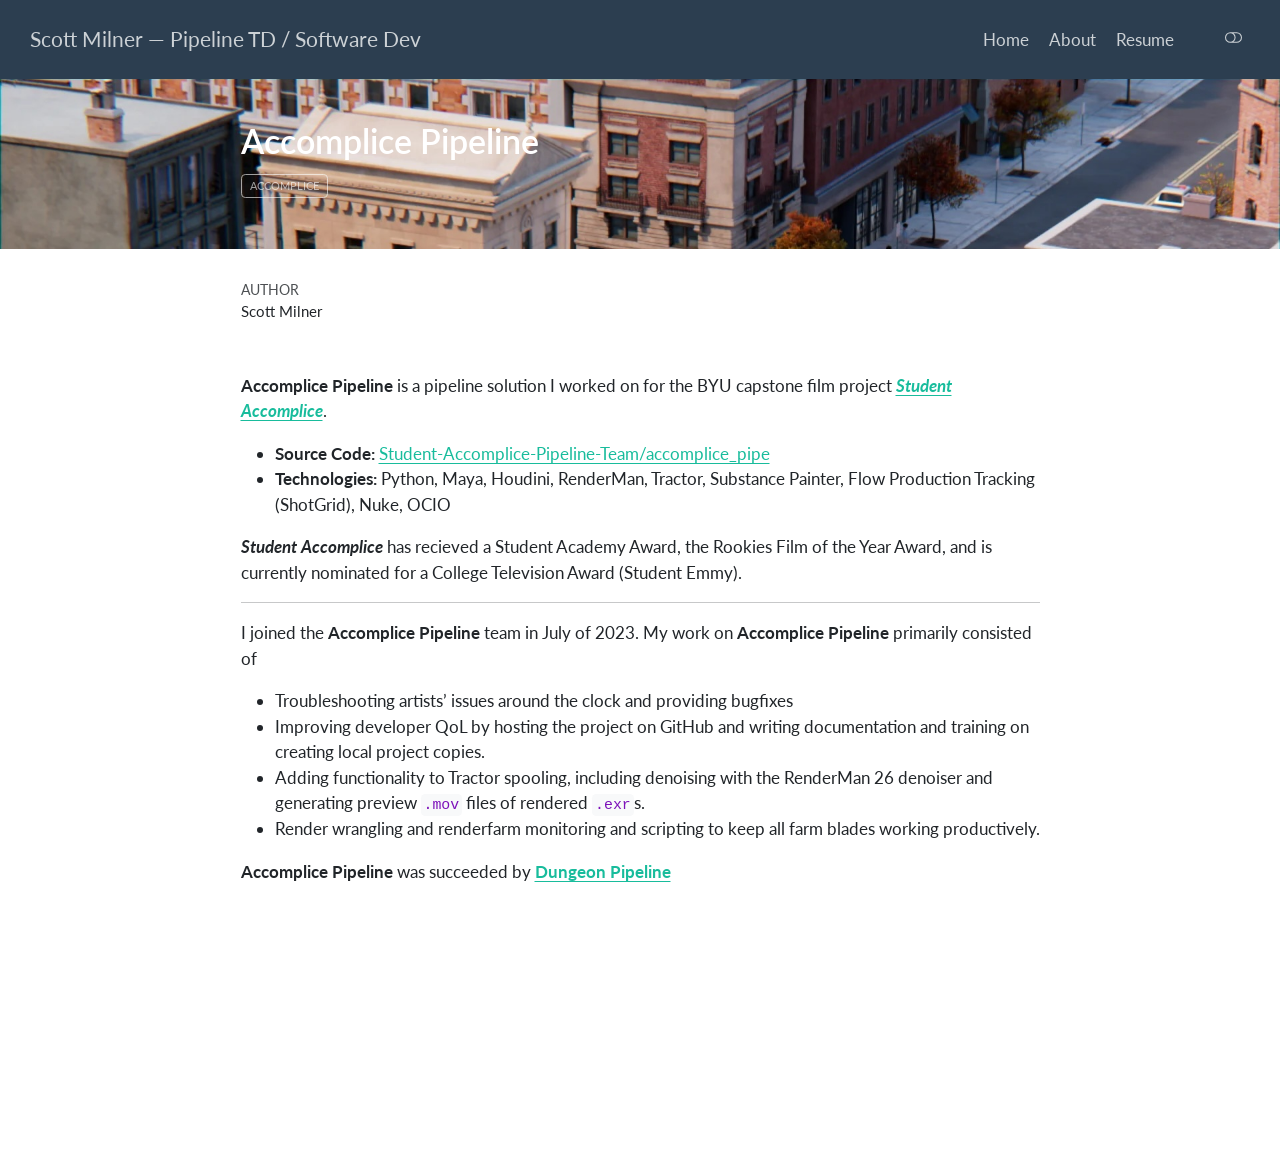
==== commit 9b5bdc7f: "Built site for gh-pages" ====
--- a/code-projects/accomplice-pipeline/index.html
+++ b/code-projects/accomplice-pipeline/index.html
@@ -2,7 +2,7 @@
 <html xmlns="http://www.w3.org/1999/xhtml" lang="en" xml:lang="en"><head>
 
 <meta charset="utf-8">
-<meta name="generator" content="quarto-1.7.6">
+<meta name="generator" content="quarto-1.6.40">
 
 <meta name="viewport" content="width=device-width, initial-scale=1.0, user-scalable=yes">
 
@@ -25,7 +25,6 @@
 
 
 <script src="../../site_libs/quarto-nav/quarto-nav.js"></script>
-<script src="../../site_libs/quarto-nav/headroom.min.js"></script>
 <script src="../../site_libs/clipboard/clipboard.min.js"></script>
 <script src="../../site_libs/quarto-search/autocomplete.umd.js"></script>
 <script src="../../site_libs/quarto-search/fuse.min.js"></script>
@@ -36,8 +35,8 @@
 <script src="../../site_libs/quarto-html/tippy.umd.min.js"></script>
 <script src="../../site_libs/quarto-html/anchor.min.js"></script>
 <link href="../../site_libs/quarto-html/tippy.css" rel="stylesheet">
-<link href="../../site_libs/quarto-html/quarto-syntax-highlighting-6c21014d9765ba549c6ebad95917e4d7.css" rel="stylesheet" class="quarto-color-scheme" id="quarto-text-highlighting-styles">
-<link href="../../site_libs/quarto-html/quarto-syntax-highlighting-dark-d0a9048d95e02c7ff9c82715fd5ddea4.css" rel="prefetch" class="quarto-color-scheme quarto-color-alternate" id="quarto-text-highlighting-styles">
+<link href="../../site_libs/quarto-html/quarto-syntax-highlighting-549806ee2085284f45b00abea8c6df48.css" rel="stylesheet" class="quarto-color-scheme" id="quarto-text-highlighting-styles">
+<link href="../../site_libs/quarto-html/quarto-syntax-highlighting-dark-8ea72dc5fed832574809a9c94082fbbb.css" rel="prefetch" class="quarto-color-scheme quarto-color-alternate" id="quarto-text-highlighting-styles">
 <script src="../../site_libs/bootstrap/bootstrap.min.js"></script>
 <link href="../../site_libs/bootstrap/bootstrap-icons.css" rel="stylesheet">
 <link href="../../site_libs/bootstrap/bootstrap-41afc036f4045670d8a63ab41900e02e.min.css" rel="stylesheet" append-hash="true" class="quarto-color-scheme" id="quarto-bootstrap" data-mode="light">
@@ -110,6 +109,10 @@
 </button>
           <div class="collapse navbar-collapse" id="navbarCollapse">
             <ul class="navbar-nav navbar-nav-scroll ms-auto">
+  <li class="nav-item">
+    <a class="nav-link" href="../../index.html"> 
+<span class="menu-text">Home</span></a>
+  </li>  
   <li class="nav-item">
     <a class="nav-link" href="../../about.html"> 
 <span class="menu-text">About</span></a>
--- a/site_libs/quarto-html/quarto-syntax-highlighting-549806ee2085284f45b00abea8c6df48.css
+++ b/site_libs/quarto-html/quarto-syntax-highlighting-549806ee2085284f45b00abea8c6df48.css
@@ -0,0 +1,205 @@
+/* quarto syntax highlight colors */
+:root {
+  --quarto-hl-ot-color: #003B4F;
+  --quarto-hl-at-color: #657422;
+  --quarto-hl-ss-color: #20794D;
+  --quarto-hl-an-color: #5E5E5E;
+  --quarto-hl-fu-color: #4758AB;
+  --quarto-hl-st-color: #20794D;
+  --quarto-hl-cf-color: #003B4F;
+  --quarto-hl-op-color: #5E5E5E;
+  --quarto-hl-er-color: #AD0000;
+  --quarto-hl-bn-color: #AD0000;
+  --quarto-hl-al-color: #AD0000;
+  --quarto-hl-va-color: #111111;
+  --quarto-hl-bu-color: inherit;
+  --quarto-hl-ex-color: inherit;
+  --quarto-hl-pp-color: #AD0000;
+  --quarto-hl-in-color: #5E5E5E;
+  --quarto-hl-vs-color: #20794D;
+  --quarto-hl-wa-color: #5E5E5E;
+  --quarto-hl-do-color: #5E5E5E;
+  --quarto-hl-im-color: #00769E;
+  --quarto-hl-ch-color: #20794D;
+  --quarto-hl-dt-color: #AD0000;
+  --quarto-hl-fl-color: #AD0000;
+  --quarto-hl-co-color: #5E5E5E;
+  --quarto-hl-cv-color: #5E5E5E;
+  --quarto-hl-cn-color: #8f5902;
+  --quarto-hl-sc-color: #5E5E5E;
+  --quarto-hl-dv-color: #AD0000;
+  --quarto-hl-kw-color: #003B4F;
+}
+
+/* other quarto variables */
+:root {
+  --quarto-font-monospace: SFMono-Regular, Menlo, Monaco, Consolas, "Liberation Mono", "Courier New", monospace;
+}
+
+pre > code.sourceCode > span {
+  color: #003B4F;
+}
+
+code span {
+  color: #003B4F;
+}
+
+code.sourceCode > span {
+  color: #003B4F;
+}
+
+div.sourceCode,
+div.sourceCode pre.sourceCode {
+  color: #003B4F;
+}
+
+code span.ot {
+  color: #003B4F;
+  font-style: inherit;
+}
+
+code span.at {
+  color: #657422;
+  font-style: inherit;
+}
+
+code span.ss {
+  color: #20794D;
+  font-style: inherit;
+}
+
+code span.an {
+  color: #5E5E5E;
+  font-style: inherit;
+}
+
+code span.fu {
+  color: #4758AB;
+  font-style: inherit;
+}
+
+code span.st {
+  color: #20794D;
+  font-style: inherit;
+}
+
+code span.cf {
+  color: #003B4F;
+  font-weight: bold;
+  font-style: inherit;
+}
+
+code span.op {
+  color: #5E5E5E;
+  font-style: inherit;
+}
+
+code span.er {
+  color: #AD0000;
+  font-style: inherit;
+}
+
+code span.bn {
+  color: #AD0000;
+  font-style: inherit;
+}
+
+code span.al {
+  color: #AD0000;
+  font-style: inherit;
+}
+
+code span.va {
+  color: #111111;
+  font-style: inherit;
+}
+
+code span.bu {
+  font-style: inherit;
+}
+
+code span.ex {
+  font-style: inherit;
+}
+
+code span.pp {
+  color: #AD0000;
+  font-style: inherit;
+}
+
+code span.in {
+  color: #5E5E5E;
+  font-style: inherit;
+}
+
+code span.vs {
+  color: #20794D;
+  font-style: inherit;
+}
+
+code span.wa {
+  color: #5E5E5E;
+  font-style: italic;
+}
+
+code span.do {
+  color: #5E5E5E;
+  font-style: italic;
+}
+
+code span.im {
+  color: #00769E;
+  font-style: inherit;
+}
+
+code span.ch {
+  color: #20794D;
+  font-style: inherit;
+}
+
+code span.dt {
+  color: #AD0000;
+  font-style: inherit;
+}
+
+code span.fl {
+  color: #AD0000;
+  font-style: inherit;
+}
+
+code span.co {
+  color: #5E5E5E;
+  font-style: inherit;
+}
+
+code span.cv {
+  color: #5E5E5E;
+  font-style: italic;
+}
+
+code span.cn {
+  color: #8f5902;
+  font-style: inherit;
+}
+
+code span.sc {
+  color: #5E5E5E;
+  font-style: inherit;
+}
+
+code span.dv {
+  color: #AD0000;
+  font-style: inherit;
+}
+
+code span.kw {
+  color: #003B4F;
+  font-weight: bold;
+  font-style: inherit;
+}
+
+.prevent-inlining {
+  content: "</";
+}
+
+/*# sourceMappingURL=ae99138f4fbc2fb4c9f5e5cd69c22459.css.map */
--- a/site_libs/quarto-html/quarto-syntax-highlighting-dark-8ea72dc5fed832574809a9c94082fbbb.css
+++ b/site_libs/quarto-html/quarto-syntax-highlighting-dark-8ea72dc5fed832574809a9c94082fbbb.css
@@ -0,0 +1,189 @@
+/* quarto syntax highlight colors */
+:root {
+  --quarto-hl-al-color: #f07178;
+  --quarto-hl-an-color: #d4d0ab;
+  --quarto-hl-at-color: #00e0e0;
+  --quarto-hl-bn-color: #d4d0ab;
+  --quarto-hl-bu-color: #abe338;
+  --quarto-hl-ch-color: #abe338;
+  --quarto-hl-co-color: #f8f8f2;
+  --quarto-hl-cv-color: #ffd700;
+  --quarto-hl-cn-color: #ffd700;
+  --quarto-hl-cf-color: #ffa07a;
+  --quarto-hl-dt-color: #ffa07a;
+  --quarto-hl-dv-color: #d4d0ab;
+  --quarto-hl-do-color: #f8f8f2;
+  --quarto-hl-er-color: #f07178;
+  --quarto-hl-ex-color: #00e0e0;
+  --quarto-hl-fl-color: #d4d0ab;
+  --quarto-hl-fu-color: #ffa07a;
+  --quarto-hl-im-color: #abe338;
+  --quarto-hl-in-color: #d4d0ab;
+  --quarto-hl-kw-color: #ffa07a;
+  --quarto-hl-op-color: #ffa07a;
+  --quarto-hl-ot-color: #00e0e0;
+  --quarto-hl-pp-color: #dcc6e0;
+  --quarto-hl-re-color: #00e0e0;
+  --quarto-hl-sc-color: #abe338;
+  --quarto-hl-ss-color: #abe338;
+  --quarto-hl-st-color: #abe338;
+  --quarto-hl-va-color: #00e0e0;
+  --quarto-hl-vs-color: #abe338;
+  --quarto-hl-wa-color: #dcc6e0;
+}
+
+/* other quarto variables */
+:root {
+  --quarto-font-monospace: SFMono-Regular, Menlo, Monaco, Consolas, "Liberation Mono", "Courier New", monospace;
+}
+
+code span.al {
+  background-color: #2a0f15;
+  font-weight: bold;
+  color: #f07178;
+}
+
+code span.an {
+  color: #d4d0ab;
+}
+
+code span.at {
+  color: #00e0e0;
+}
+
+code span.bn {
+  color: #d4d0ab;
+}
+
+code span.bu {
+  color: #abe338;
+}
+
+code span.ch {
+  color: #abe338;
+}
+
+code span.co {
+  font-style: italic;
+  color: #f8f8f2;
+}
+
+code span.cv {
+  color: #ffd700;
+}
+
+code span.cn {
+  color: #ffd700;
+}
+
+code span.cf {
+  font-weight: bold;
+  color: #ffa07a;
+}
+
+code span.dt {
+  color: #ffa07a;
+}
+
+code span.dv {
+  color: #d4d0ab;
+}
+
+code span.do {
+  color: #f8f8f2;
+}
+
+code span.er {
+  color: #f07178;
+  text-decoration: underline;
+}
+
+code span.ex {
+  font-weight: bold;
+  color: #00e0e0;
+}
+
+code span.fl {
+  color: #d4d0ab;
+}
+
+code span.fu {
+  color: #ffa07a;
+}
+
+code span.im {
+  color: #abe338;
+}
+
+code span.in {
+  color: #d4d0ab;
+}
+
+code span.kw {
+  font-weight: bold;
+  color: #ffa07a;
+}
+
+pre > code.sourceCode > span {
+  color: #f8f8f2;
+}
+
+code span {
+  color: #f8f8f2;
+}
+
+code.sourceCode > span {
+  color: #f8f8f2;
+}
+
+div.sourceCode,
+div.sourceCode pre.sourceCode {
+  color: #f8f8f2;
+}
+
+code span.op {
+  color: #ffa07a;
+}
+
+code span.ot {
+  color: #00e0e0;
+}
+
+code span.pp {
+  color: #dcc6e0;
+}
+
+code span.re {
+  background-color: #f8f8f2;
+  color: #00e0e0;
+}
+
+code span.sc {
+  color: #abe338;
+}
+
+code span.ss {
+  color: #abe338;
+}
+
+code span.st {
+  color: #abe338;
+}
+
+code span.va {
+  color: #00e0e0;
+}
+
+code span.vs {
+  color: #abe338;
+}
+
+code span.wa {
+  color: #dcc6e0;
+}
+
+.prevent-inlining {
+  content: "</";
+}
+
+/*# sourceMappingURL=74548907a2aa49896d8738a3cf5e8124.css.map */
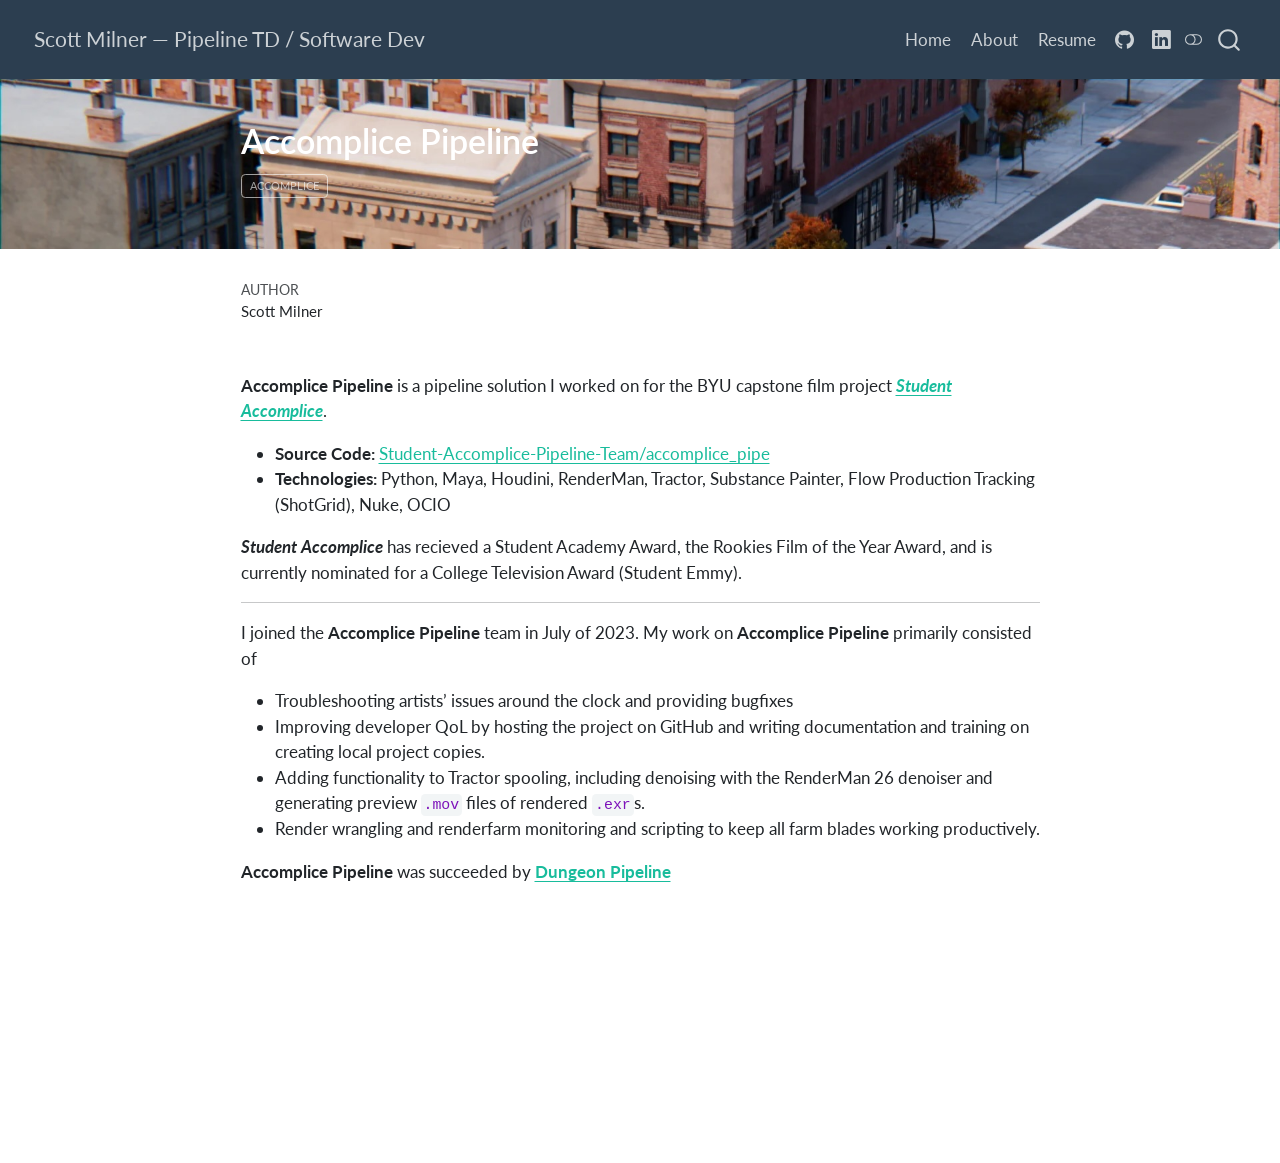
==== commit 86e9ba52: "Built site for gh-pages" ====
--- a/code-projects/accomplice-pipeline/index.html
+++ b/code-projects/accomplice-pipeline/index.html
@@ -2,7 +2,7 @@
 <html xmlns="http://www.w3.org/1999/xhtml" lang="en" xml:lang="en"><head>
 
 <meta charset="utf-8">
-<meta name="generator" content="quarto-1.6.40">
+<meta name="generator" content="quarto-1.8.25">
 
 <meta name="viewport" content="width=device-width, initial-scale=1.0, user-scalable=yes">
 
@@ -30,17 +30,21 @@
 <script src="../../site_libs/quarto-search/fuse.min.js"></script>
 <script src="../../site_libs/quarto-search/quarto-search.js"></script>
 <meta name="quarto:offset" content="../../">
-<script src="../../site_libs/quarto-html/quarto.js"></script>
+<script src="../../site_libs/quarto-html/quarto.js" type="module"></script>
+<script src="../../site_libs/quarto-html/tabsets/tabsets.js" type="module"></script>
+<script src="../../site_libs/quarto-html/axe/axe-check.js" type="module"></script>
 <script src="../../site_libs/quarto-html/popper.min.js"></script>
 <script src="../../site_libs/quarto-html/tippy.umd.min.js"></script>
 <script src="../../site_libs/quarto-html/anchor.min.js"></script>
 <link href="../../site_libs/quarto-html/tippy.css" rel="stylesheet">
-<link href="../../site_libs/quarto-html/quarto-syntax-highlighting-549806ee2085284f45b00abea8c6df48.css" rel="stylesheet" class="quarto-color-scheme" id="quarto-text-highlighting-styles">
-<link href="../../site_libs/quarto-html/quarto-syntax-highlighting-dark-8ea72dc5fed832574809a9c94082fbbb.css" rel="prefetch" class="quarto-color-scheme quarto-color-alternate" id="quarto-text-highlighting-styles">
+<link href="../../site_libs/quarto-html/quarto-syntax-highlighting-7b89279ff1a6dce999919e0e67d4d9ec.css" rel="stylesheet" class="quarto-color-scheme" id="quarto-text-highlighting-styles">
+<link href="../../site_libs/quarto-html/quarto-syntax-highlighting-dark-707d8167ce6003fca903bfe2be84ab7f.css" rel="stylesheet" class="quarto-color-scheme quarto-color-alternate" id="quarto-text-highlighting-styles">
+<link href="../../site_libs/quarto-html/quarto-syntax-highlighting-7b89279ff1a6dce999919e0e67d4d9ec.css" rel="stylesheet" class="quarto-color-scheme-extra" id="quarto-text-highlighting-styles">
 <script src="../../site_libs/bootstrap/bootstrap.min.js"></script>
 <link href="../../site_libs/bootstrap/bootstrap-icons.css" rel="stylesheet">
-<link href="../../site_libs/bootstrap/bootstrap-41afc036f4045670d8a63ab41900e02e.min.css" rel="stylesheet" append-hash="true" class="quarto-color-scheme" id="quarto-bootstrap" data-mode="light">
-<link href="../../site_libs/bootstrap/bootstrap-dark-a040cd6abc73b98b2f4c673569425434.min.css" rel="prefetch" append-hash="true" class="quarto-color-scheme quarto-color-alternate" id="quarto-bootstrap" data-mode="dark">
+<link href="../../site_libs/bootstrap/bootstrap-960d9d362f81d399278ec3e29b622b37.min.css" rel="stylesheet" append-hash="true" class="quarto-color-scheme" id="quarto-bootstrap" data-mode="light">
+<link href="../../site_libs/bootstrap/bootstrap-dark-e7f4145358ce1d0cd37d8d374dbb44f9.min.css" rel="stylesheet" append-hash="true" class="quarto-color-scheme quarto-color-alternate" id="quarto-bootstrap" data-mode="dark">
+<link href="../../site_libs/bootstrap/bootstrap-960d9d362f81d399278ec3e29b622b37.min.css" rel="stylesheet" append-hash="true" class="quarto-color-scheme-extra" id="quarto-bootstrap" data-mode="light">
 <link href="../../site_libs/quarto-contrib/fontawesome6-1.2.0/all.min.css" rel="stylesheet">
 <link href="../../site_libs/quarto-contrib/fontawesome6-1.2.0/latex-fontsize.css" rel="stylesheet">
 <script id="quarto-search-options" type="application/json">{
@@ -92,13 +96,177 @@
 <meta property="og:locale" content="en_US">
 </head>
 
-<body class="nav-fixed fullcontent">
+<body class="nav-fixed fullcontent quarto-light"><script id="quarto-html-before-body" type="application/javascript">
+    const toggleBodyColorMode = (bsSheetEl) => {
+      const mode = bsSheetEl.getAttribute("data-mode");
+      const bodyEl = window.document.querySelector("body");
+      if (mode === "dark") {
+        bodyEl.classList.add("quarto-dark");
+        bodyEl.classList.remove("quarto-light");
+      } else {
+        bodyEl.classList.add("quarto-light");
+        bodyEl.classList.remove("quarto-dark");
+      }
+    }
+    const toggleBodyColorPrimary = () => {
+      const bsSheetEl = window.document.querySelector("link#quarto-bootstrap:not([rel=disabled-stylesheet])");
+      if (bsSheetEl) {
+        toggleBodyColorMode(bsSheetEl);
+      }
+    }
+    const setColorSchemeToggle = (alternate) => {
+      const toggles = window.document.querySelectorAll('.quarto-color-scheme-toggle');
+      for (let i=0; i < toggles.length; i++) {
+        const toggle = toggles[i];
+        if (toggle) {
+          if (alternate) {
+            toggle.classList.add("alternate");
+          } else {
+            toggle.classList.remove("alternate");
+          }
+        }
+      }
+    };
+    const toggleColorMode = (alternate) => {
+      // Switch the stylesheets
+      const primaryStylesheets = window.document.querySelectorAll('link.quarto-color-scheme:not(.quarto-color-alternate)');
+      const alternateStylesheets = window.document.querySelectorAll('link.quarto-color-scheme.quarto-color-alternate');
+      manageTransitions('#quarto-margin-sidebar .nav-link', false);
+      if (alternate) {
+        // note: dark is layered on light, we don't disable primary!
+        enableStylesheet(alternateStylesheets);
+        for (const sheetNode of alternateStylesheets) {
+          if (sheetNode.id === "quarto-bootstrap") {
+            toggleBodyColorMode(sheetNode);
+          }
+        }
+      } else {
+        disableStylesheet(alternateStylesheets);
+        enableStylesheet(primaryStylesheets)
+        toggleBodyColorPrimary();
+      }
+      manageTransitions('#quarto-margin-sidebar .nav-link', true);
+      // Switch the toggles
+      setColorSchemeToggle(alternate)
+      // Hack to workaround the fact that safari doesn't
+      // properly recolor the scrollbar when toggling (#1455)
+      if (navigator.userAgent.indexOf('Safari') > 0 && navigator.userAgent.indexOf('Chrome') == -1) {
+        manageTransitions("body", false);
+        window.scrollTo(0, 1);
+        setTimeout(() => {
+          window.scrollTo(0, 0);
+          manageTransitions("body", true);
+        }, 40);
+      }
+    }
+    const disableStylesheet = (stylesheets) => {
+      for (let i=0; i < stylesheets.length; i++) {
+        const stylesheet = stylesheets[i];
+        stylesheet.rel = 'disabled-stylesheet';
+      }
+    }
+    const enableStylesheet = (stylesheets) => {
+      for (let i=0; i < stylesheets.length; i++) {
+        const stylesheet = stylesheets[i];
+        if(stylesheet.rel !== 'stylesheet') { // for Chrome, which will still FOUC without this check
+          stylesheet.rel = 'stylesheet';
+        }
+      }
+    }
+    const manageTransitions = (selector, allowTransitions) => {
+      const els = window.document.querySelectorAll(selector);
+      for (let i=0; i < els.length; i++) {
+        const el = els[i];
+        if (allowTransitions) {
+          el.classList.remove('notransition');
+        } else {
+          el.classList.add('notransition');
+        }
+      }
+    }
+    const isFileUrl = () => {
+      return window.location.protocol === 'file:';
+    }
+    const hasAlternateSentinel = () => {
+      let styleSentinel = getColorSchemeSentinel();
+      if (styleSentinel !== null) {
+        return styleSentinel === "alternate";
+      } else {
+        return false;
+      }
+    }
+    const setStyleSentinel = (alternate) => {
+      const value = alternate ? "alternate" : "default";
+      if (!isFileUrl()) {
+        window.localStorage.setItem("quarto-color-scheme", value);
+      } else {
+        localAlternateSentinel = value;
+      }
+    }
+    const getColorSchemeSentinel = () => {
+      if (!isFileUrl()) {
+        const storageValue = window.localStorage.getItem("quarto-color-scheme");
+        return storageValue != null ? storageValue : localAlternateSentinel;
+      } else {
+        return localAlternateSentinel;
+      }
+    }
+    const toggleGiscusIfUsed = (isAlternate, darkModeDefault) => {
+      const baseTheme = document.querySelector('#giscus-base-theme')?.value ?? 'light';
+      const alternateTheme = document.querySelector('#giscus-alt-theme')?.value ?? 'dark';
+      let newTheme = '';
+      if(authorPrefersDark) {
+        newTheme = isAlternate ? baseTheme : alternateTheme;
+      } else {
+        newTheme = isAlternate ? alternateTheme : baseTheme;
+      }
+      const changeGiscusTheme = () => {
+        // From: https://github.com/giscus/giscus/issues/336
+        const sendMessage = (message) => {
+          const iframe = document.querySelector('iframe.giscus-frame');
+          if (!iframe) return;
+          iframe.contentWindow.postMessage({ giscus: message }, 'https://giscus.app');
+        }
+        sendMessage({
+          setConfig: {
+            theme: newTheme
+          }
+        });
+      }
+      const isGiscussLoaded = window.document.querySelector('iframe.giscus-frame') !== null;
+      if (isGiscussLoaded) {
+        changeGiscusTheme();
+      }
+    };
+    const authorPrefersDark = false;
+    const darkModeDefault = authorPrefersDark;
+      document.querySelector('link#quarto-text-highlighting-styles.quarto-color-scheme-extra').rel = 'disabled-stylesheet';
+      document.querySelector('link#quarto-bootstrap.quarto-color-scheme-extra').rel = 'disabled-stylesheet';
+    let localAlternateSentinel = darkModeDefault ? 'alternate' : 'default';
+    // Dark / light mode switch
+    window.quartoToggleColorScheme = () => {
+      // Read the current dark / light value
+      let toAlternate = !hasAlternateSentinel();
+      toggleColorMode(toAlternate);
+      setStyleSentinel(toAlternate);
+      toggleGiscusIfUsed(toAlternate, darkModeDefault);
+      window.dispatchEvent(new Event('resize'));
+    };
+    // Switch to dark mode if need be
+    if (hasAlternateSentinel()) {
+      toggleColorMode(true);
+    } else {
+      toggleColorMode(false);
+    }
+  </script>
 
 <div id="quarto-search-results"></div>
   <header id="quarto-header" class="headroom fixed-top quarto-banner">
     <nav class="navbar navbar-expand-lg " data-bs-theme="dark">
       <div class="navbar-container container-fluid">
       <div class="navbar-brand-container mx-auto">
+    <a href="../../index.html" class="navbar-brand navbar-brand-logo">
+    </a>
     <a class="navbar-brand" href="../../index.html">
     <span class="navbar-title">Scott Milner — Pipeline TD / Software Dev</span>
     </a>
@@ -176,6 +344,7 @@
 
 
 
+
 <p><strong>Accomplice Pipeline</strong> is a pipeline solution I worked on for the BYU capstone film project <a href="../../projects/accomplice"><strong><em>Student Accomplice</em></strong></a>.</p>
 <ul>
 <li><strong>Source Code:</strong> <a href="https://github.com/Student-Accomplice-Pipeline-Team/accomplice_pipe">Student-Accomplice-Pipeline-Team/accomplice_pipe</a></li>
@@ -196,380 +365,256 @@
 
 </main> <!-- /main -->
 <script id="quarto-html-after-body" type="application/javascript">
-window.document.addEventListener("DOMContentLoaded", function (event) {
-  const toggleBodyColorMode = (bsSheetEl) => {
-    const mode = bsSheetEl.getAttribute("data-mode");
-    const bodyEl = window.document.querySelector("body");
-    if (mode === "dark") {
-      bodyEl.classList.add("quarto-dark");
-      bodyEl.classList.remove("quarto-light");
-    } else {
-      bodyEl.classList.add("quarto-light");
-      bodyEl.classList.remove("quarto-dark");
-    }
-  }
-  const toggleBodyColorPrimary = () => {
-    const bsSheetEl = window.document.querySelector("link#quarto-bootstrap");
-    if (bsSheetEl) {
-      toggleBodyColorMode(bsSheetEl);
-    }
-  }
-  toggleBodyColorPrimary();  
-  const disableStylesheet = (stylesheets) => {
-    for (let i=0; i < stylesheets.length; i++) {
-      const stylesheet = stylesheets[i];
-      stylesheet.rel = 'prefetch';
-    }
-  }
-  const enableStylesheet = (stylesheets) => {
-    for (let i=0; i < stylesheets.length; i++) {
-      const stylesheet = stylesheets[i];
-      stylesheet.rel = 'stylesheet';
-    }
-  }
-  const manageTransitions = (selector, allowTransitions) => {
-    const els = window.document.querySelectorAll(selector);
-    for (let i=0; i < els.length; i++) {
-      const el = els[i];
-      if (allowTransitions) {
-        el.classList.remove('notransition');
-      } else {
-        el.classList.add('notransition');
-      }
-    }
-  }
-  const toggleGiscusIfUsed = (isAlternate, darkModeDefault) => {
-    const baseTheme = document.querySelector('#giscus-base-theme')?.value ?? 'light';
-    const alternateTheme = document.querySelector('#giscus-alt-theme')?.value ?? 'dark';
-    let newTheme = '';
-    if(darkModeDefault) {
-      newTheme = isAlternate ? baseTheme : alternateTheme;
-    } else {
-      newTheme = isAlternate ? alternateTheme : baseTheme;
-    }
-    const changeGiscusTheme = () => {
-      // From: https://github.com/giscus/giscus/issues/336
-      const sendMessage = (message) => {
-        const iframe = document.querySelector('iframe.giscus-frame');
-        if (!iframe) return;
-        iframe.contentWindow.postMessage({ giscus: message }, 'https://giscus.app');
-      }
-      sendMessage({
-        setConfig: {
-          theme: newTheme
-        }
-      });
-    }
-    const isGiscussLoaded = window.document.querySelector('iframe.giscus-frame') !== null;
-    if (isGiscussLoaded) {
-      changeGiscusTheme();
-    }
-  }
-  const toggleColorMode = (alternate) => {
-    // Switch the stylesheets
-    const alternateStylesheets = window.document.querySelectorAll('link.quarto-color-scheme.quarto-color-alternate');
-    manageTransitions('#quarto-margin-sidebar .nav-link', false);
-    if (alternate) {
-      enableStylesheet(alternateStylesheets);
-      for (const sheetNode of alternateStylesheets) {
-        if (sheetNode.id === "quarto-bootstrap") {
-          toggleBodyColorMode(sheetNode);
-        }
-      }
-    } else {
-      disableStylesheet(alternateStylesheets);
-      toggleBodyColorPrimary();
-    }
-    manageTransitions('#quarto-margin-sidebar .nav-link', true);
-    // Switch the toggles
-    const toggles = window.document.querySelectorAll('.quarto-color-scheme-toggle');
-    for (let i=0; i < toggles.length; i++) {
-      const toggle = toggles[i];
-      if (toggle) {
-        if (alternate) {
-          toggle.classList.add("alternate");     
-        } else {
-          toggle.classList.remove("alternate");
-        }
-      }
-    }
-    // Hack to workaround the fact that safari doesn't
-    // properly recolor the scrollbar when toggling (#1455)
-    if (navigator.userAgent.indexOf('Safari') > 0 && navigator.userAgent.indexOf('Chrome') == -1) {
-      manageTransitions("body", false);
-      window.scrollTo(0, 1);
-      setTimeout(() => {
-        window.scrollTo(0, 0);
-        manageTransitions("body", true);
-      }, 40);  
-    }
-  }
-  const isFileUrl = () => { 
-    return window.location.protocol === 'file:';
-  }
-  const hasAlternateSentinel = () => {  
-    let styleSentinel = getColorSchemeSentinel();
-    if (styleSentinel !== null) {
-      return styleSentinel === "alternate";
-    } else {
+  window.document.addEventListener("DOMContentLoaded", function (event) {
+    // Ensure there is a toggle, if there isn't float one in the top right
+    if (window.document.querySelector('.quarto-color-scheme-toggle') === null) {
+      const a = window.document.createElement('a');
+      a.classList.add('top-right');
+      a.classList.add('quarto-color-scheme-toggle');
+      a.href = "";
+      a.onclick = function() { try { window.quartoToggleColorScheme(); } catch {} return false; };
+      const i = window.document.createElement("i");
+      i.classList.add('bi');
+      a.appendChild(i);
+      window.document.body.appendChild(a);
+    }
+    setColorSchemeToggle(hasAlternateSentinel())
+    const icon = "";
+    const anchorJS = new window.AnchorJS();
+    anchorJS.options = {
+      placement: 'right',
+      icon: icon
+    };
+    anchorJS.add('.anchored');
+    const isCodeAnnotation = (el) => {
+      for (const clz of el.classList) {
+        if (clz.startsWith('code-annotation-')) {                     
+          return true;
+        }
+      }
       return false;
     }
-  }
-  const setStyleSentinel = (alternate) => {
-    const value = alternate ? "alternate" : "default";
-    if (!isFileUrl()) {
-      window.localStorage.setItem("quarto-color-scheme", value);
-    } else {
-      localAlternateSentinel = value;
-    }
-  }
-  const getColorSchemeSentinel = () => {
-    if (!isFileUrl()) {
-      const storageValue = window.localStorage.getItem("quarto-color-scheme");
-      return storageValue != null ? storageValue : localAlternateSentinel;
-    } else {
-      return localAlternateSentinel;
-    }
-  }
-  const darkModeDefault = false;
-  let localAlternateSentinel = darkModeDefault ? 'alternate' : 'default';
-  // Dark / light mode switch
-  window.quartoToggleColorScheme = () => {
-    // Read the current dark / light value 
-    let toAlternate = !hasAlternateSentinel();
-    toggleColorMode(toAlternate);
-    setStyleSentinel(toAlternate);
-    toggleGiscusIfUsed(toAlternate, darkModeDefault);
-  };
-  // Ensure there is a toggle, if there isn't float one in the top right
-  if (window.document.querySelector('.quarto-color-scheme-toggle') === null) {
-    const a = window.document.createElement('a');
-    a.classList.add('top-right');
-    a.classList.add('quarto-color-scheme-toggle');
-    a.href = "";
-    a.onclick = function() { try { window.quartoToggleColorScheme(); } catch {} return false; };
-    const i = window.document.createElement("i");
-    i.classList.add('bi');
-    a.appendChild(i);
-    window.document.body.appendChild(a);
-  }
-  // Switch to dark mode if need be
-  if (hasAlternateSentinel()) {
-    toggleColorMode(true);
-  } else {
-    toggleColorMode(false);
-  }
-  const icon = "";
-  const anchorJS = new window.AnchorJS();
-  anchorJS.options = {
-    placement: 'right',
-    icon: icon
-  };
-  anchorJS.add('.anchored');
-  const isCodeAnnotation = (el) => {
-    for (const clz of el.classList) {
-      if (clz.startsWith('code-annotation-')) {                     
-        return true;
-      }
-    }
-    return false;
-  }
-  const onCopySuccess = function(e) {
-    // button target
-    const button = e.trigger;
-    // don't keep focus
-    button.blur();
-    // flash "checked"
-    button.classList.add('code-copy-button-checked');
-    var currentTitle = button.getAttribute("title");
-    button.setAttribute("title", "Copied!");
-    let tooltip;
-    if (window.bootstrap) {
-      button.setAttribute("data-bs-toggle", "tooltip");
-      button.setAttribute("data-bs-placement", "left");
-      button.setAttribute("data-bs-title", "Copied!");
-      tooltip = new bootstrap.Tooltip(button, 
-        { trigger: "manual", 
-          customClass: "code-copy-button-tooltip",
-          offset: [0, -8]});
-      tooltip.show();    
-    }
-    setTimeout(function() {
-      if (tooltip) {
-        tooltip.hide();
-        button.removeAttribute("data-bs-title");
-        button.removeAttribute("data-bs-toggle");
-        button.removeAttribute("data-bs-placement");
-      }
-      button.setAttribute("title", currentTitle);
-      button.classList.remove('code-copy-button-checked');
-    }, 1000);
-    // clear code selection
-    e.clearSelection();
-  }
-  const getTextToCopy = function(trigger) {
-      const codeEl = trigger.previousElementSibling.cloneNode(true);
+    const onCopySuccess = function(e) {
+      // button target
+      const button = e.trigger;
+      // don't keep focus
+      button.blur();
+      // flash "checked"
+      button.classList.add('code-copy-button-checked');
+      var currentTitle = button.getAttribute("title");
+      button.setAttribute("title", "Copied!");
+      let tooltip;
+      if (window.bootstrap) {
+        button.setAttribute("data-bs-toggle", "tooltip");
+        button.setAttribute("data-bs-placement", "left");
+        button.setAttribute("data-bs-title", "Copied!");
+        tooltip = new bootstrap.Tooltip(button, 
+          { trigger: "manual", 
+            customClass: "code-copy-button-tooltip",
+            offset: [0, -8]});
+        tooltip.show();    
+      }
+      setTimeout(function() {
+        if (tooltip) {
+          tooltip.hide();
+          button.removeAttribute("data-bs-title");
+          button.removeAttribute("data-bs-toggle");
+          button.removeAttribute("data-bs-placement");
+        }
+        button.setAttribute("title", currentTitle);
+        button.classList.remove('code-copy-button-checked');
+      }, 1000);
+      // clear code selection
+      e.clearSelection();
+    }
+    const getTextToCopy = function(trigger) {
+      const outerScaffold = trigger.parentElement.cloneNode(true);
+      const codeEl = outerScaffold.querySelector('code');
       for (const childEl of codeEl.children) {
         if (isCodeAnnotation(childEl)) {
           childEl.remove();
         }
       }
       return codeEl.innerText;
-  }
-  const clipboard = new window.ClipboardJS('.code-copy-button:not([data-in-quarto-modal])', {
-    text: getTextToCopy
-  });
-  clipboard.on('success', onCopySuccess);
-  if (window.document.getElementById('quarto-embedded-source-code-modal')) {
-    const clipboardModal = new window.ClipboardJS('.code-copy-button[data-in-quarto-modal]', {
-      text: getTextToCopy,
-      container: window.document.getElementById('quarto-embedded-source-code-modal')
+    }
+    const clipboard = new window.ClipboardJS('.code-copy-button:not([data-in-quarto-modal])', {
+      text: getTextToCopy
     });
-    clipboardModal.on('success', onCopySuccess);
-  }
-    var localhostRegex = new RegExp(/^(?:http|https):\/\/localhost\:?[0-9]*\//);
-    var mailtoRegex = new RegExp(/^mailto:/);
-      var filterRegex = new RegExp("https:\/\/scottdmilner\.github\.io\/");
-    var isInternal = (href) => {
-        return filterRegex.test(href) || localhostRegex.test(href) || mailtoRegex.test(href);
-    }
-    // Inspect non-navigation links and adorn them if external
- 	var links = window.document.querySelectorAll('a[href]:not(.nav-link):not(.navbar-brand):not(.toc-action):not(.sidebar-link):not(.sidebar-item-toggle):not(.pagination-link):not(.no-external):not([aria-hidden]):not(.dropdown-item):not(.quarto-navigation-tool):not(.about-link)');
-    for (var i=0; i<links.length; i++) {
-      const link = links[i];
-      if (!isInternal(link.href)) {
-        // undo the damage that might have been done by quarto-nav.js in the case of
-        // links that we want to consider external
-        if (link.dataset.originalHref !== undefined) {
-          link.href = link.dataset.originalHref;
-        }
-      }
-    }
-  function tippyHover(el, contentFn, onTriggerFn, onUntriggerFn) {
-    const config = {
-      allowHTML: true,
-      maxWidth: 500,
-      delay: 100,
-      arrow: false,
-      appendTo: function(el) {
-          return el.parentElement;
-      },
-      interactive: true,
-      interactiveBorder: 10,
-      theme: 'quarto',
-      placement: 'bottom-start',
-    };
-    if (contentFn) {
-      config.content = contentFn;
-    }
-    if (onTriggerFn) {
-      config.onTrigger = onTriggerFn;
-    }
-    if (onUntriggerFn) {
-      config.onUntrigger = onUntriggerFn;
-    }
-    window.tippy(el, config); 
-  }
-  const noterefs = window.document.querySelectorAll('a[role="doc-noteref"]');
-  for (var i=0; i<noterefs.length; i++) {
-    const ref = noterefs[i];
-    tippyHover(ref, function() {
-      // use id or data attribute instead here
-      let href = ref.getAttribute('data-footnote-href') || ref.getAttribute('href');
-      try { href = new URL(href).hash; } catch {}
-      const id = href.replace(/^#\/?/, "");
-      const note = window.document.getElementById(id);
-      if (note) {
-        return note.innerHTML;
+    clipboard.on('success', onCopySuccess);
+    if (window.document.getElementById('quarto-embedded-source-code-modal')) {
+      const clipboardModal = new window.ClipboardJS('.code-copy-button[data-in-quarto-modal]', {
+        text: getTextToCopy,
+        container: window.document.getElementById('quarto-embedded-source-code-modal')
+      });
+      clipboardModal.on('success', onCopySuccess);
+    }
+      var localhostRegex = new RegExp(/^(?:http|https):\/\/localhost\:?[0-9]*\//);
+      var mailtoRegex = new RegExp(/^mailto:/);
+        var filterRegex = new RegExp("https:\/\/scottdmilner\.github\.io\/");
+      var isInternal = (href) => {
+          return filterRegex.test(href) || localhostRegex.test(href) || mailtoRegex.test(href);
+      }
+      // Inspect non-navigation links and adorn them if external
+     var links = window.document.querySelectorAll('a[href]:not(.nav-link):not(.navbar-brand):not(.toc-action):not(.sidebar-link):not(.sidebar-item-toggle):not(.pagination-link):not(.no-external):not([aria-hidden]):not(.dropdown-item):not(.quarto-navigation-tool):not(.about-link)');
+      for (var i=0; i<links.length; i++) {
+        const link = links[i];
+        if (!isInternal(link.href)) {
+          // undo the damage that might have been done by quarto-nav.js in the case of
+          // links that we want to consider external
+          if (link.dataset.originalHref !== undefined) {
+            link.href = link.dataset.originalHref;
+          }
+        }
+      }
+    function tippyHover(el, contentFn, onTriggerFn, onUntriggerFn) {
+      const config = {
+        allowHTML: true,
+        maxWidth: 500,
+        delay: 100,
+        arrow: false,
+        appendTo: function(el) {
+            return el.parentElement;
+        },
+        interactive: true,
+        interactiveBorder: 10,
+        theme: 'quarto',
+        placement: 'bottom-start',
+      };
+      if (contentFn) {
+        config.content = contentFn;
+      }
+      if (onTriggerFn) {
+        config.onTrigger = onTriggerFn;
+      }
+      if (onUntriggerFn) {
+        config.onUntrigger = onUntriggerFn;
+      }
+      window.tippy(el, config); 
+    }
+    const noterefs = window.document.querySelectorAll('a[role="doc-noteref"]');
+    for (var i=0; i<noterefs.length; i++) {
+      const ref = noterefs[i];
+      tippyHover(ref, function() {
+        // use id or data attribute instead here
+        let href = ref.getAttribute('data-footnote-href') || ref.getAttribute('href');
+        try { href = new URL(href).hash; } catch {}
+        const id = href.replace(/^#\/?/, "");
+        const note = window.document.getElementById(id);
+        if (note) {
+          return note.innerHTML;
+        } else {
+          return "";
+        }
+      });
+    }
+    const xrefs = window.document.querySelectorAll('a.quarto-xref');
+    const processXRef = (id, note) => {
+      // Strip column container classes
+      const stripColumnClz = (el) => {
+        el.classList.remove("page-full", "page-columns");
+        if (el.children) {
+          for (const child of el.children) {
+            stripColumnClz(child);
+          }
+        }
+      }
+      stripColumnClz(note)
+      if (id === null || id.startsWith('sec-')) {
+        // Special case sections, only their first couple elements
+        const container = document.createElement("div");
+        if (note.children && note.children.length > 2) {
+          container.appendChild(note.children[0].cloneNode(true));
+          for (let i = 1; i < note.children.length; i++) {
+            const child = note.children[i];
+            if (child.tagName === "P" && child.innerText === "") {
+              continue;
+            } else {
+              container.appendChild(child.cloneNode(true));
+              break;
+            }
+          }
+          if (window.Quarto?.typesetMath) {
+            window.Quarto.typesetMath(container);
+          }
+          return container.innerHTML
+        } else {
+          if (window.Quarto?.typesetMath) {
+            window.Quarto.typesetMath(note);
+          }
+          return note.innerHTML;
+        }
       } else {
-        return "";
-      }
-    });
-  }
-  const xrefs = window.document.querySelectorAll('a.quarto-xref');
-  const processXRef = (id, note) => {
-    // Strip column container classes
-    const stripColumnClz = (el) => {
-      el.classList.remove("page-full", "page-columns");
-      if (el.children) {
-        for (const child of el.children) {
-          stripColumnClz(child);
-        }
-      }
-    }
-    stripColumnClz(note)
-    if (id === null || id.startsWith('sec-')) {
-      // Special case sections, only their first couple elements
-      const container = document.createElement("div");
-      if (note.children && note.children.length > 2) {
-        container.appendChild(note.children[0].cloneNode(true));
-        for (let i = 1; i < note.children.length; i++) {
-          const child = note.children[i];
-          if (child.tagName === "P" && child.innerText === "") {
-            continue;
-          } else {
-            container.appendChild(child.cloneNode(true));
-            break;
-          }
-        }
-        if (window.Quarto?.typesetMath) {
-          window.Quarto.typesetMath(container);
-        }
-        return container.innerHTML
-      } else {
+        // Remove any anchor links if they are present
+        const anchorLink = note.querySelector('a.anchorjs-link');
+        if (anchorLink) {
+          anchorLink.remove();
+        }
         if (window.Quarto?.typesetMath) {
           window.Quarto.typesetMath(note);
         }
-        return note.innerHTML;
-      }
-    } else {
-      // Remove any anchor links if they are present
-      const anchorLink = note.querySelector('a.anchorjs-link');
-      if (anchorLink) {
-        anchorLink.remove();
-      }
-      if (window.Quarto?.typesetMath) {
-        window.Quarto.typesetMath(note);
-      }
-      if (note.classList.contains("callout")) {
-        return note.outerHTML;
-      } else {
-        return note.innerHTML;
-      }
-    }
-  }
-  for (var i=0; i<xrefs.length; i++) {
-    const xref = xrefs[i];
-    tippyHover(xref, undefined, function(instance) {
-      instance.disable();
-      let url = xref.getAttribute('href');
-      let hash = undefined; 
-      if (url.startsWith('#')) {
-        hash = url;
-      } else {
-        try { hash = new URL(url).hash; } catch {}
-      }
-      if (hash) {
-        const id = hash.replace(/^#\/?/, "");
-        const note = window.document.getElementById(id);
-        if (note !== null) {
-          try {
-            const html = processXRef(id, note.cloneNode(true));
-            instance.setContent(html);
-          } finally {
-            instance.enable();
-            instance.show();
-          }
+        if (note.classList.contains("callout")) {
+          return note.outerHTML;
         } else {
-          // See if we can fetch this
-          fetch(url.split('#')[0])
+          return note.innerHTML;
+        }
+      }
+    }
+    for (var i=0; i<xrefs.length; i++) {
+      const xref = xrefs[i];
+      tippyHover(xref, undefined, function(instance) {
+        instance.disable();
+        let url = xref.getAttribute('href');
+        let hash = undefined; 
+        if (url.startsWith('#')) {
+          hash = url;
+        } else {
+          try { hash = new URL(url).hash; } catch {}
+        }
+        if (hash) {
+          const id = hash.replace(/^#\/?/, "");
+          const note = window.document.getElementById(id);
+          if (note !== null) {
+            try {
+              const html = processXRef(id, note.cloneNode(true));
+              instance.setContent(html);
+            } finally {
+              instance.enable();
+              instance.show();
+            }
+          } else {
+            // See if we can fetch this
+            fetch(url.split('#')[0])
+            .then(res => res.text())
+            .then(html => {
+              const parser = new DOMParser();
+              const htmlDoc = parser.parseFromString(html, "text/html");
+              const note = htmlDoc.getElementById(id);
+              if (note !== null) {
+                const html = processXRef(id, note);
+                instance.setContent(html);
+              } 
+            }).finally(() => {
+              instance.enable();
+              instance.show();
+            });
+          }
+        } else {
+          // See if we can fetch a full url (with no hash to target)
+          // This is a special case and we should probably do some content thinning / targeting
+          fetch(url)
           .then(res => res.text())
           .then(html => {
             const parser = new DOMParser();
             const htmlDoc = parser.parseFromString(html, "text/html");
-            const note = htmlDoc.getElementById(id);
+            const note = htmlDoc.querySelector('main.content');
             if (note !== null) {
-              const html = processXRef(id, note);
+              // This should only happen for chapter cross references
+              // (since there is no id in the URL)
+              // remove the first header
+              if (note.children.length > 0 && note.children[0].tagName === "HEADER") {
+                note.children[0].remove();
+              }
+              const html = processXRef(null, note);
               instance.setContent(html);
             } 
           }).finally(() => {
@@ -577,185 +622,161 @@
             instance.show();
           });
         }
+      }, function(instance) {
+      });
+    }
+        let selectedAnnoteEl;
+        const selectorForAnnotation = ( cell, annotation) => {
+          let cellAttr = 'data-code-cell="' + cell + '"';
+          let lineAttr = 'data-code-annotation="' +  annotation + '"';
+          const selector = 'span[' + cellAttr + '][' + lineAttr + ']';
+          return selector;
+        }
+        const selectCodeLines = (annoteEl) => {
+          const doc = window.document;
+          const targetCell = annoteEl.getAttribute("data-target-cell");
+          const targetAnnotation = annoteEl.getAttribute("data-target-annotation");
+          const annoteSpan = window.document.querySelector(selectorForAnnotation(targetCell, targetAnnotation));
+          const lines = annoteSpan.getAttribute("data-code-lines").split(",");
+          const lineIds = lines.map((line) => {
+            return targetCell + "-" + line;
+          })
+          let top = null;
+          let height = null;
+          let parent = null;
+          if (lineIds.length > 0) {
+              //compute the position of the single el (top and bottom and make a div)
+              const el = window.document.getElementById(lineIds[0]);
+              top = el.offsetTop;
+              height = el.offsetHeight;
+              parent = el.parentElement.parentElement;
+            if (lineIds.length > 1) {
+              const lastEl = window.document.getElementById(lineIds[lineIds.length - 1]);
+              const bottom = lastEl.offsetTop + lastEl.offsetHeight;
+              height = bottom - top;
+            }
+            if (top !== null && height !== null && parent !== null) {
+              // cook up a div (if necessary) and position it 
+              let div = window.document.getElementById("code-annotation-line-highlight");
+              if (div === null) {
+                div = window.document.createElement("div");
+                div.setAttribute("id", "code-annotation-line-highlight");
+                div.style.position = 'absolute';
+                parent.appendChild(div);
+              }
+              div.style.top = top - 2 + "px";
+              div.style.height = height + 4 + "px";
+              div.style.left = 0;
+              let gutterDiv = window.document.getElementById("code-annotation-line-highlight-gutter");
+              if (gutterDiv === null) {
+                gutterDiv = window.document.createElement("div");
+                gutterDiv.setAttribute("id", "code-annotation-line-highlight-gutter");
+                gutterDiv.style.position = 'absolute';
+                const codeCell = window.document.getElementById(targetCell);
+                const gutter = codeCell.querySelector('.code-annotation-gutter');
+                gutter.appendChild(gutterDiv);
+              }
+              gutterDiv.style.top = top - 2 + "px";
+              gutterDiv.style.height = height + 4 + "px";
+            }
+            selectedAnnoteEl = annoteEl;
+          }
+        };
+        const unselectCodeLines = () => {
+          const elementsIds = ["code-annotation-line-highlight", "code-annotation-line-highlight-gutter"];
+          elementsIds.forEach((elId) => {
+            const div = window.document.getElementById(elId);
+            if (div) {
+              div.remove();
+            }
+          });
+          selectedAnnoteEl = undefined;
+        };
+          // Handle positioning of the toggle
+      window.addEventListener(
+        "resize",
+        throttle(() => {
+          elRect = undefined;
+          if (selectedAnnoteEl) {
+            selectCodeLines(selectedAnnoteEl);
+          }
+        }, 10)
+      );
+      function throttle(fn, ms) {
+      let throttle = false;
+      let timer;
+        return (...args) => {
+          if(!throttle) { // first call gets through
+              fn.apply(this, args);
+              throttle = true;
+          } else { // all the others get throttled
+              if(timer) clearTimeout(timer); // cancel #2
+              timer = setTimeout(() => {
+                fn.apply(this, args);
+                timer = throttle = false;
+              }, ms);
+          }
+        };
+      }
+        // Attach click handler to the DT
+        const annoteDls = window.document.querySelectorAll('dt[data-target-cell]');
+        for (const annoteDlNode of annoteDls) {
+          annoteDlNode.addEventListener('click', (event) => {
+            const clickedEl = event.target;
+            if (clickedEl !== selectedAnnoteEl) {
+              unselectCodeLines();
+              const activeEl = window.document.querySelector('dt[data-target-cell].code-annotation-active');
+              if (activeEl) {
+                activeEl.classList.remove('code-annotation-active');
+              }
+              selectCodeLines(clickedEl);
+              clickedEl.classList.add('code-annotation-active');
+            } else {
+              // Unselect the line
+              unselectCodeLines();
+              clickedEl.classList.remove('code-annotation-active');
+            }
+          });
+        }
+    const findCites = (el) => {
+      const parentEl = el.parentElement;
+      if (parentEl) {
+        const cites = parentEl.dataset.cites;
+        if (cites) {
+          return {
+            el,
+            cites: cites.split(' ')
+          };
+        } else {
+          return findCites(el.parentElement)
+        }
       } else {
-        // See if we can fetch a full url (with no hash to target)
-        // This is a special case and we should probably do some content thinning / targeting
-        fetch(url)
-        .then(res => res.text())
-        .then(html => {
-          const parser = new DOMParser();
-          const htmlDoc = parser.parseFromString(html, "text/html");
-          const note = htmlDoc.querySelector('main.content');
-          if (note !== null) {
-            // This should only happen for chapter cross references
-            // (since there is no id in the URL)
-            // remove the first header
-            if (note.children.length > 0 && note.children[0].tagName === "HEADER") {
-              note.children[0].remove();
+        return undefined;
+      }
+    };
+    var bibliorefs = window.document.querySelectorAll('a[role="doc-biblioref"]');
+    for (var i=0; i<bibliorefs.length; i++) {
+      const ref = bibliorefs[i];
+      const citeInfo = findCites(ref);
+      if (citeInfo) {
+        tippyHover(citeInfo.el, function() {
+          var popup = window.document.createElement('div');
+          citeInfo.cites.forEach(function(cite) {
+            var citeDiv = window.document.createElement('div');
+            citeDiv.classList.add('hanging-indent');
+            citeDiv.classList.add('csl-entry');
+            var biblioDiv = window.document.getElementById('ref-' + cite);
+            if (biblioDiv) {
+              citeDiv.innerHTML = biblioDiv.innerHTML;
             }
-            const html = processXRef(null, note);
-            instance.setContent(html);
-          } 
-        }).finally(() => {
-          instance.enable();
-          instance.show();
+            popup.appendChild(citeDiv);
+          });
+          return popup.innerHTML;
         });
       }
-    }, function(instance) {
-    });
-  }
-      let selectedAnnoteEl;
-      const selectorForAnnotation = ( cell, annotation) => {
-        let cellAttr = 'data-code-cell="' + cell + '"';
-        let lineAttr = 'data-code-annotation="' +  annotation + '"';
-        const selector = 'span[' + cellAttr + '][' + lineAttr + ']';
-        return selector;
-      }
-      const selectCodeLines = (annoteEl) => {
-        const doc = window.document;
-        const targetCell = annoteEl.getAttribute("data-target-cell");
-        const targetAnnotation = annoteEl.getAttribute("data-target-annotation");
-        const annoteSpan = window.document.querySelector(selectorForAnnotation(targetCell, targetAnnotation));
-        const lines = annoteSpan.getAttribute("data-code-lines").split(",");
-        const lineIds = lines.map((line) => {
-          return targetCell + "-" + line;
-        })
-        let top = null;
-        let height = null;
-        let parent = null;
-        if (lineIds.length > 0) {
-            //compute the position of the single el (top and bottom and make a div)
-            const el = window.document.getElementById(lineIds[0]);
-            top = el.offsetTop;
-            height = el.offsetHeight;
-            parent = el.parentElement.parentElement;
-          if (lineIds.length > 1) {
-            const lastEl = window.document.getElementById(lineIds[lineIds.length - 1]);
-            const bottom = lastEl.offsetTop + lastEl.offsetHeight;
-            height = bottom - top;
-          }
-          if (top !== null && height !== null && parent !== null) {
-            // cook up a div (if necessary) and position it 
-            let div = window.document.getElementById("code-annotation-line-highlight");
-            if (div === null) {
-              div = window.document.createElement("div");
-              div.setAttribute("id", "code-annotation-line-highlight");
-              div.style.position = 'absolute';
-              parent.appendChild(div);
-            }
-            div.style.top = top - 2 + "px";
-            div.style.height = height + 4 + "px";
-            div.style.left = 0;
-            let gutterDiv = window.document.getElementById("code-annotation-line-highlight-gutter");
-            if (gutterDiv === null) {
-              gutterDiv = window.document.createElement("div");
-              gutterDiv.setAttribute("id", "code-annotation-line-highlight-gutter");
-              gutterDiv.style.position = 'absolute';
-              const codeCell = window.document.getElementById(targetCell);
-              const gutter = codeCell.querySelector('.code-annotation-gutter');
-              gutter.appendChild(gutterDiv);
-            }
-            gutterDiv.style.top = top - 2 + "px";
-            gutterDiv.style.height = height + 4 + "px";
-          }
-          selectedAnnoteEl = annoteEl;
-        }
-      };
-      const unselectCodeLines = () => {
-        const elementsIds = ["code-annotation-line-highlight", "code-annotation-line-highlight-gutter"];
-        elementsIds.forEach((elId) => {
-          const div = window.document.getElementById(elId);
-          if (div) {
-            div.remove();
-          }
-        });
-        selectedAnnoteEl = undefined;
-      };
-        // Handle positioning of the toggle
-    window.addEventListener(
-      "resize",
-      throttle(() => {
-        elRect = undefined;
-        if (selectedAnnoteEl) {
-          selectCodeLines(selectedAnnoteEl);
-        }
-      }, 10)
-    );
-    function throttle(fn, ms) {
-    let throttle = false;
-    let timer;
-      return (...args) => {
-        if(!throttle) { // first call gets through
-            fn.apply(this, args);
-            throttle = true;
-        } else { // all the others get throttled
-            if(timer) clearTimeout(timer); // cancel #2
-            timer = setTimeout(() => {
-              fn.apply(this, args);
-              timer = throttle = false;
-            }, ms);
-        }
-      };
-    }
-      // Attach click handler to the DT
-      const annoteDls = window.document.querySelectorAll('dt[data-target-cell]');
-      for (const annoteDlNode of annoteDls) {
-        annoteDlNode.addEventListener('click', (event) => {
-          const clickedEl = event.target;
-          if (clickedEl !== selectedAnnoteEl) {
-            unselectCodeLines();
-            const activeEl = window.document.querySelector('dt[data-target-cell].code-annotation-active');
-            if (activeEl) {
-              activeEl.classList.remove('code-annotation-active');
-            }
-            selectCodeLines(clickedEl);
-            clickedEl.classList.add('code-annotation-active');
-          } else {
-            // Unselect the line
-            unselectCodeLines();
-            clickedEl.classList.remove('code-annotation-active');
-          }
-        });
-      }
-  const findCites = (el) => {
-    const parentEl = el.parentElement;
-    if (parentEl) {
-      const cites = parentEl.dataset.cites;
-      if (cites) {
-        return {
-          el,
-          cites: cites.split(' ')
-        };
-      } else {
-        return findCites(el.parentElement)
-      }
-    } else {
-      return undefined;
-    }
-  };
-  var bibliorefs = window.document.querySelectorAll('a[role="doc-biblioref"]');
-  for (var i=0; i<bibliorefs.length; i++) {
-    const ref = bibliorefs[i];
-    const citeInfo = findCites(ref);
-    if (citeInfo) {
-      tippyHover(citeInfo.el, function() {
-        var popup = window.document.createElement('div');
-        citeInfo.cites.forEach(function(cite) {
-          var citeDiv = window.document.createElement('div');
-          citeDiv.classList.add('hanging-indent');
-          citeDiv.classList.add('csl-entry');
-          var biblioDiv = window.document.getElementById('ref-' + cite);
-          if (biblioDiv) {
-            citeDiv.innerHTML = biblioDiv.innerHTML;
-          }
-          popup.appendChild(citeDiv);
-        });
-        return popup.innerHTML;
-      });
-    }
-  }
-});
-</script>
+    }
+  });
+  </script>
 </div> <!-- /content -->
 
 
--- a/site_libs/quarto-html/quarto-syntax-highlighting-7b89279ff1a6dce999919e0e67d4d9ec.css
+++ b/site_libs/quarto-html/quarto-syntax-highlighting-7b89279ff1a6dce999919e0e67d4d9ec.css
@@ -0,0 +1,236 @@
+/* quarto syntax highlight colors */
+:root {
+  --quarto-hl-ot-color: #003B4F;
+  --quarto-hl-at-color: #657422;
+  --quarto-hl-ss-color: #20794D;
+  --quarto-hl-an-color: #5E5E5E;
+  --quarto-hl-fu-color: #4758AB;
+  --quarto-hl-st-color: #20794D;
+  --quarto-hl-cf-color: #003B4F;
+  --quarto-hl-op-color: #5E5E5E;
+  --quarto-hl-er-color: #AD0000;
+  --quarto-hl-bn-color: #AD0000;
+  --quarto-hl-al-color: #AD0000;
+  --quarto-hl-va-color: #111111;
+  --quarto-hl-bu-color: inherit;
+  --quarto-hl-ex-color: inherit;
+  --quarto-hl-pp-color: #AD0000;
+  --quarto-hl-in-color: #5E5E5E;
+  --quarto-hl-vs-color: #20794D;
+  --quarto-hl-wa-color: #5E5E5E;
+  --quarto-hl-do-color: #5E5E5E;
+  --quarto-hl-im-color: #00769E;
+  --quarto-hl-ch-color: #20794D;
+  --quarto-hl-dt-color: #AD0000;
+  --quarto-hl-fl-color: #AD0000;
+  --quarto-hl-co-color: #5E5E5E;
+  --quarto-hl-cv-color: #5E5E5E;
+  --quarto-hl-cn-color: #8f5902;
+  --quarto-hl-sc-color: #5E5E5E;
+  --quarto-hl-dv-color: #AD0000;
+  --quarto-hl-kw-color: #003B4F;
+}
+
+/* other quarto variables */
+:root {
+  --quarto-font-monospace: SFMono-Regular, Menlo, Monaco, Consolas, "Liberation Mono", "Courier New", monospace;
+}
+
+/* syntax highlight based on Pandoc's rules */
+pre > code.sourceCode > span {
+  color: #003B4F;
+}
+
+code.sourceCode > span {
+  color: #003B4F;
+}
+
+div.sourceCode,
+div.sourceCode pre.sourceCode {
+  color: #003B4F;
+}
+
+/* Normal */
+code span {
+  color: #003B4F;
+}
+
+/* Alert */
+code span.al {
+  color: #AD0000;
+  font-style: inherit;
+}
+
+/* Annotation */
+code span.an {
+  color: #5E5E5E;
+  font-style: inherit;
+}
+
+/* Attribute */
+code span.at {
+  color: #657422;
+  font-style: inherit;
+}
+
+/* BaseN */
+code span.bn {
+  color: #AD0000;
+  font-style: inherit;
+}
+
+/* BuiltIn */
+code span.bu {
+  font-style: inherit;
+}
+
+/* ControlFlow */
+code span.cf {
+  color: #003B4F;
+  font-weight: bold;
+  font-style: inherit;
+}
+
+/* Char */
+code span.ch {
+  color: #20794D;
+  font-style: inherit;
+}
+
+/* Constant */
+code span.cn {
+  color: #8f5902;
+  font-style: inherit;
+}
+
+/* Comment */
+code span.co {
+  color: #5E5E5E;
+  font-style: inherit;
+}
+
+/* CommentVar */
+code span.cv {
+  color: #5E5E5E;
+  font-style: italic;
+}
+
+/* Documentation */
+code span.do {
+  color: #5E5E5E;
+  font-style: italic;
+}
+
+/* DataType */
+code span.dt {
+  color: #AD0000;
+  font-style: inherit;
+}
+
+/* DecVal */
+code span.dv {
+  color: #AD0000;
+  font-style: inherit;
+}
+
+/* Error */
+code span.er {
+  color: #AD0000;
+  font-style: inherit;
+}
+
+/* Extension */
+code span.ex {
+  font-style: inherit;
+}
+
+/* Float */
+code span.fl {
+  color: #AD0000;
+  font-style: inherit;
+}
+
+/* Function */
+code span.fu {
+  color: #4758AB;
+  font-style: inherit;
+}
+
+/* Import */
+code span.im {
+  color: #00769E;
+  font-style: inherit;
+}
+
+/* Information */
+code span.in {
+  color: #5E5E5E;
+  font-style: inherit;
+}
+
+/* Keyword */
+code span.kw {
+  color: #003B4F;
+  font-weight: bold;
+  font-style: inherit;
+}
+
+/* Operator */
+code span.op {
+  color: #5E5E5E;
+  font-style: inherit;
+}
+
+/* Other */
+code span.ot {
+  color: #003B4F;
+  font-style: inherit;
+}
+
+/* Preprocessor */
+code span.pp {
+  color: #AD0000;
+  font-style: inherit;
+}
+
+/* SpecialChar */
+code span.sc {
+  color: #5E5E5E;
+  font-style: inherit;
+}
+
+/* SpecialString */
+code span.ss {
+  color: #20794D;
+  font-style: inherit;
+}
+
+/* String */
+code span.st {
+  color: #20794D;
+  font-style: inherit;
+}
+
+/* Variable */
+code span.va {
+  color: #111111;
+  font-style: inherit;
+}
+
+/* VerbatimString */
+code span.vs {
+  color: #20794D;
+  font-style: inherit;
+}
+
+/* Warning */
+code span.wa {
+  color: #5E5E5E;
+  font-style: italic;
+}
+
+.prevent-inlining {
+  content: "</";
+}
+
+/*# sourceMappingURL=3944bc705cfaf4c80e56f77c5205168a.css.map */
--- a/site_libs/quarto-html/quarto-syntax-highlighting-dark-707d8167ce6003fca903bfe2be84ab7f.css
+++ b/site_libs/quarto-html/quarto-syntax-highlighting-dark-707d8167ce6003fca903bfe2be84ab7f.css
@@ -0,0 +1,219 @@
+/* quarto syntax highlight colors */
+:root {
+  --quarto-hl-al-color: #f07178;
+  --quarto-hl-an-color: #d4d0ab;
+  --quarto-hl-at-color: #00e0e0;
+  --quarto-hl-bn-color: #d4d0ab;
+  --quarto-hl-bu-color: #abe338;
+  --quarto-hl-ch-color: #abe338;
+  --quarto-hl-co-color: #f8f8f2;
+  --quarto-hl-cv-color: #ffd700;
+  --quarto-hl-cn-color: #ffd700;
+  --quarto-hl-cf-color: #ffa07a;
+  --quarto-hl-dt-color: #ffa07a;
+  --quarto-hl-dv-color: #d4d0ab;
+  --quarto-hl-do-color: #f8f8f2;
+  --quarto-hl-er-color: #f07178;
+  --quarto-hl-ex-color: #00e0e0;
+  --quarto-hl-fl-color: #d4d0ab;
+  --quarto-hl-fu-color: #ffa07a;
+  --quarto-hl-im-color: #abe338;
+  --quarto-hl-in-color: #d4d0ab;
+  --quarto-hl-kw-color: #ffa07a;
+  --quarto-hl-op-color: #ffa07a;
+  --quarto-hl-ot-color: #00e0e0;
+  --quarto-hl-pp-color: #dcc6e0;
+  --quarto-hl-re-color: #00e0e0;
+  --quarto-hl-sc-color: #abe338;
+  --quarto-hl-ss-color: #abe338;
+  --quarto-hl-st-color: #abe338;
+  --quarto-hl-va-color: #00e0e0;
+  --quarto-hl-vs-color: #abe338;
+  --quarto-hl-wa-color: #dcc6e0;
+}
+
+/* other quarto variables */
+:root {
+  --quarto-font-monospace: SFMono-Regular, Menlo, Monaco, Consolas, "Liberation Mono", "Courier New", monospace;
+}
+
+/* syntax highlight based on Pandoc's rules */
+pre > code.sourceCode > span {
+  color: #f8f8f2;
+}
+
+code.sourceCode > span {
+  color: #f8f8f2;
+}
+
+div.sourceCode,
+div.sourceCode pre.sourceCode {
+  color: #f8f8f2;
+}
+
+/* Normal */
+code span {
+  color: #f8f8f2;
+}
+
+/* Alert */
+code span.al {
+  color: #f07178;
+}
+
+/* Annotation */
+code span.an {
+  color: #d4d0ab;
+}
+
+/* Attribute */
+code span.at {
+  color: #00e0e0;
+}
+
+/* BaseN */
+code span.bn {
+  color: #d4d0ab;
+}
+
+/* BuiltIn */
+code span.bu {
+  color: #abe338;
+}
+
+/* ControlFlow */
+code span.cf {
+  font-weight: bold;
+  color: #ffa07a;
+}
+
+/* Char */
+code span.ch {
+  color: #abe338;
+}
+
+/* Constant */
+code span.cn {
+  color: #ffd700;
+}
+
+/* Comment */
+code span.co {
+  font-style: italic;
+  color: #f8f8f2;
+}
+
+/* CommentVar */
+code span.cv {
+  color: #ffd700;
+}
+
+/* Documentation */
+code span.do {
+  color: #f8f8f2;
+}
+
+/* DataType */
+code span.dt {
+  color: #ffa07a;
+}
+
+/* DecVal */
+code span.dv {
+  color: #d4d0ab;
+}
+
+/* Error */
+code span.er {
+  color: #f07178;
+  text-decoration: underline;
+}
+
+/* Extension */
+code span.ex {
+  font-weight: bold;
+  color: #00e0e0;
+}
+
+/* Float */
+code span.fl {
+  color: #d4d0ab;
+}
+
+/* Function */
+code span.fu {
+  color: #ffa07a;
+}
+
+/* Import */
+code span.im {
+  color: #abe338;
+}
+
+/* Information */
+code span.in {
+  color: #d4d0ab;
+}
+
+/* Keyword */
+code span.kw {
+  font-weight: bold;
+  color: #ffa07a;
+}
+
+/* Operator */
+code span.op {
+  color: #ffa07a;
+}
+
+/* Other */
+code span.ot {
+  color: #00e0e0;
+}
+
+/* Preprocessor */
+code span.pp {
+  color: #dcc6e0;
+}
+
+/* RegionMarker */
+code span.re {
+  background-color: #f8f8f2;
+  color: #00e0e0;
+}
+
+/* SpecialChar */
+code span.sc {
+  color: #abe338;
+}
+
+/* SpecialString */
+code span.ss {
+  color: #abe338;
+}
+
+/* String */
+code span.st {
+  color: #abe338;
+}
+
+/* Variable */
+code span.va {
+  color: #00e0e0;
+}
+
+/* VerbatimString */
+code span.vs {
+  color: #abe338;
+}
+
+/* Warning */
+code span.wa {
+  color: #dcc6e0;
+}
+
+.prevent-inlining {
+  content: "</";
+}
+
+/*# sourceMappingURL=f5ab3bb6f5ded8da9f12dd3a91d3da26.css.map */
--- a/site_libs/quarto-html/quarto-syntax-highlighting-7b89279ff1a6dce999919e0e67d4d9ec.css
+++ b/site_libs/quarto-html/quarto-syntax-highlighting-7b89279ff1a6dce999919e0e67d4d9ec.css
@@ -0,0 +1,236 @@
+/* quarto syntax highlight colors */
+:root {
+  --quarto-hl-ot-color: #003B4F;
+  --quarto-hl-at-color: #657422;
+  --quarto-hl-ss-color: #20794D;
+  --quarto-hl-an-color: #5E5E5E;
+  --quarto-hl-fu-color: #4758AB;
+  --quarto-hl-st-color: #20794D;
+  --quarto-hl-cf-color: #003B4F;
+  --quarto-hl-op-color: #5E5E5E;
+  --quarto-hl-er-color: #AD0000;
+  --quarto-hl-bn-color: #AD0000;
+  --quarto-hl-al-color: #AD0000;
+  --quarto-hl-va-color: #111111;
+  --quarto-hl-bu-color: inherit;
+  --quarto-hl-ex-color: inherit;
+  --quarto-hl-pp-color: #AD0000;
+  --quarto-hl-in-color: #5E5E5E;
+  --quarto-hl-vs-color: #20794D;
+  --quarto-hl-wa-color: #5E5E5E;
+  --quarto-hl-do-color: #5E5E5E;
+  --quarto-hl-im-color: #00769E;
+  --quarto-hl-ch-color: #20794D;
+  --quarto-hl-dt-color: #AD0000;
+  --quarto-hl-fl-color: #AD0000;
+  --quarto-hl-co-color: #5E5E5E;
+  --quarto-hl-cv-color: #5E5E5E;
+  --quarto-hl-cn-color: #8f5902;
+  --quarto-hl-sc-color: #5E5E5E;
+  --quarto-hl-dv-color: #AD0000;
+  --quarto-hl-kw-color: #003B4F;
+}
+
+/* other quarto variables */
+:root {
+  --quarto-font-monospace: SFMono-Regular, Menlo, Monaco, Consolas, "Liberation Mono", "Courier New", monospace;
+}
+
+/* syntax highlight based on Pandoc's rules */
+pre > code.sourceCode > span {
+  color: #003B4F;
+}
+
+code.sourceCode > span {
+  color: #003B4F;
+}
+
+div.sourceCode,
+div.sourceCode pre.sourceCode {
+  color: #003B4F;
+}
+
+/* Normal */
+code span {
+  color: #003B4F;
+}
+
+/* Alert */
+code span.al {
+  color: #AD0000;
+  font-style: inherit;
+}
+
+/* Annotation */
+code span.an {
+  color: #5E5E5E;
+  font-style: inherit;
+}
+
+/* Attribute */
+code span.at {
+  color: #657422;
+  font-style: inherit;
+}
+
+/* BaseN */
+code span.bn {
+  color: #AD0000;
+  font-style: inherit;
+}
+
+/* BuiltIn */
+code span.bu {
+  font-style: inherit;
+}
+
+/* ControlFlow */
+code span.cf {
+  color: #003B4F;
+  font-weight: bold;
+  font-style: inherit;
+}
+
+/* Char */
+code span.ch {
+  color: #20794D;
+  font-style: inherit;
+}
+
+/* Constant */
+code span.cn {
+  color: #8f5902;
+  font-style: inherit;
+}
+
+/* Comment */
+code span.co {
+  color: #5E5E5E;
+  font-style: inherit;
+}
+
+/* CommentVar */
+code span.cv {
+  color: #5E5E5E;
+  font-style: italic;
+}
+
+/* Documentation */
+code span.do {
+  color: #5E5E5E;
+  font-style: italic;
+}
+
+/* DataType */
+code span.dt {
+  color: #AD0000;
+  font-style: inherit;
+}
+
+/* DecVal */
+code span.dv {
+  color: #AD0000;
+  font-style: inherit;
+}
+
+/* Error */
+code span.er {
+  color: #AD0000;
+  font-style: inherit;
+}
+
+/* Extension */
+code span.ex {
+  font-style: inherit;
+}
+
+/* Float */
+code span.fl {
+  color: #AD0000;
+  font-style: inherit;
+}
+
+/* Function */
+code span.fu {
+  color: #4758AB;
+  font-style: inherit;
+}
+
+/* Import */
+code span.im {
+  color: #00769E;
+  font-style: inherit;
+}
+
+/* Information */
+code span.in {
+  color: #5E5E5E;
+  font-style: inherit;
+}
+
+/* Keyword */
+code span.kw {
+  color: #003B4F;
+  font-weight: bold;
+  font-style: inherit;
+}
+
+/* Operator */
+code span.op {
+  color: #5E5E5E;
+  font-style: inherit;
+}
+
+/* Other */
+code span.ot {
+  color: #003B4F;
+  font-style: inherit;
+}
+
+/* Preprocessor */
+code span.pp {
+  color: #AD0000;
+  font-style: inherit;
+}
+
+/* SpecialChar */
+code span.sc {
+  color: #5E5E5E;
+  font-style: inherit;
+}
+
+/* SpecialString */
+code span.ss {
+  color: #20794D;
+  font-style: inherit;
+}
+
+/* String */
+code span.st {
+  color: #20794D;
+  font-style: inherit;
+}
+
+/* Variable */
+code span.va {
+  color: #111111;
+  font-style: inherit;
+}
+
+/* VerbatimString */
+code span.vs {
+  color: #20794D;
+  font-style: inherit;
+}
+
+/* Warning */
+code span.wa {
+  color: #5E5E5E;
+  font-style: italic;
+}
+
+.prevent-inlining {
+  content: "</";
+}
+
+/*# sourceMappingURL=3944bc705cfaf4c80e56f77c5205168a.css.map */
